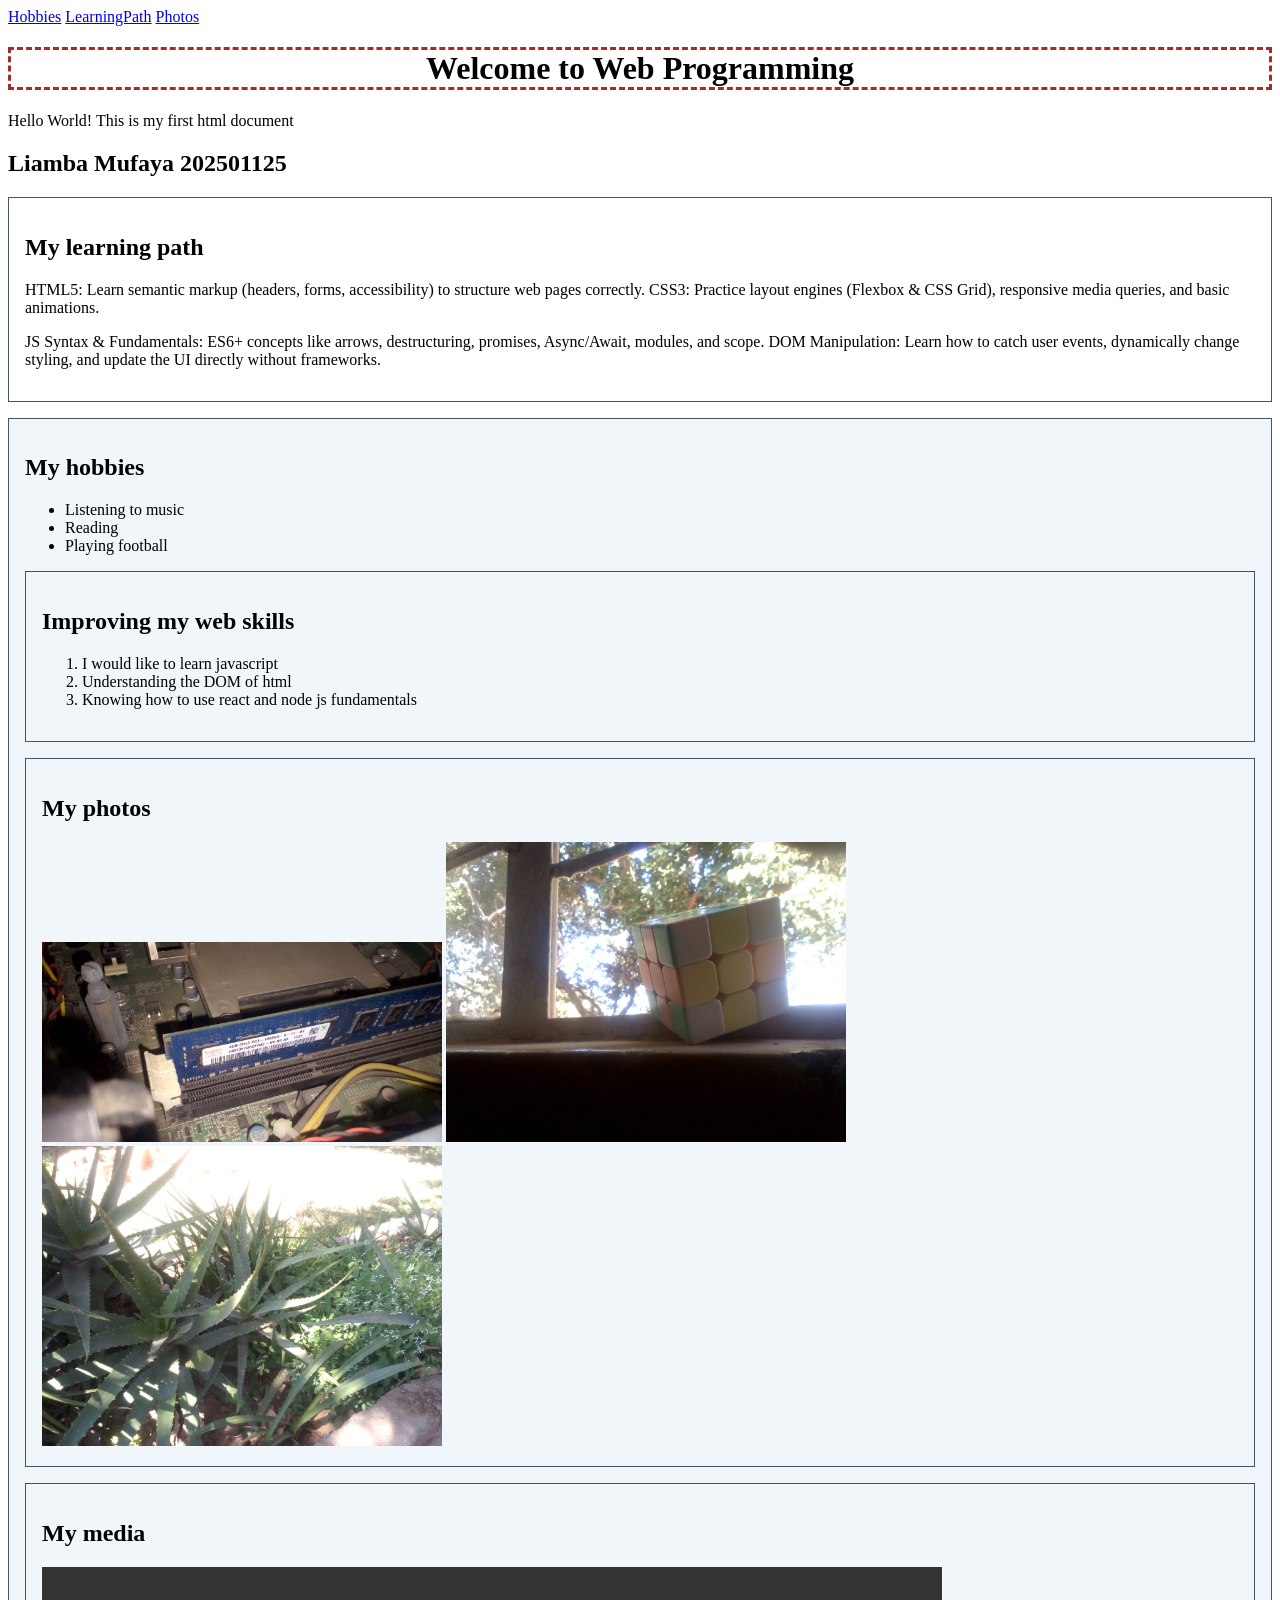
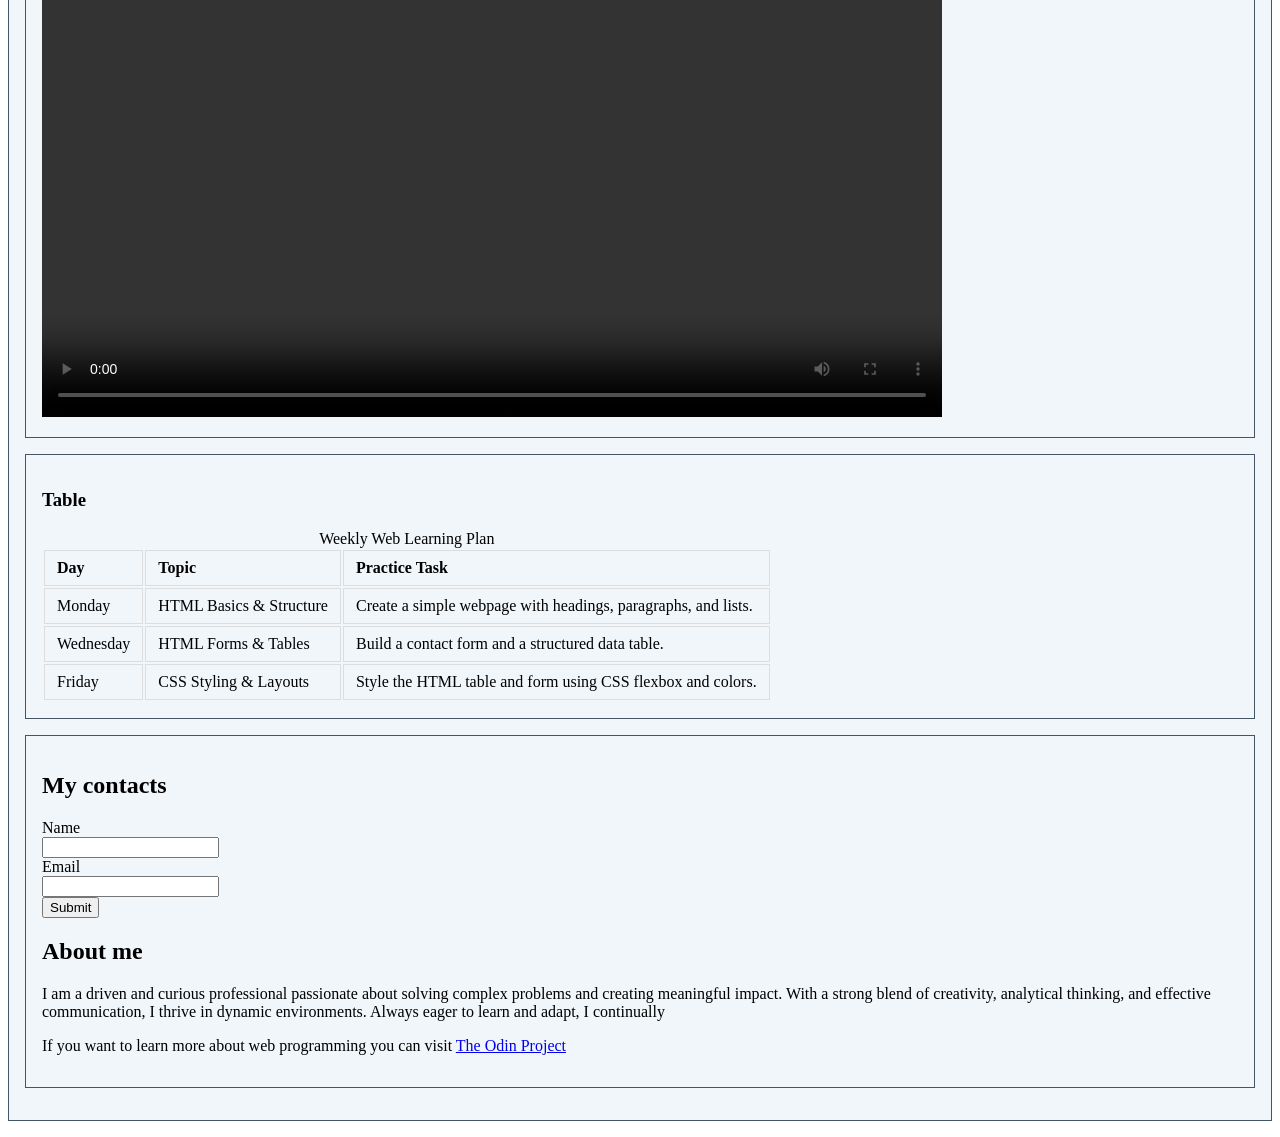
==== index.html @ e6831c62 "Remove personal information" ====
<!DOCTYPE html>
<html lang="en">
<head>
    <meta charset="UTF-8">
    <meta name="viewport" content="width=device-width, initial-scale=1.0">
    <link rel="stylesheet" href="style.css">
    <title>My web</title>
</head>
<body>
    <header></header>
    <nav>
        <a href="#hobbies">Hobbies</a>
        <a href="#learningpath">LearningPath</a>
        <a href="#photos">Photos</a>
    </nav>
    <main>
    
    <h1 id="maintitle" >Welcome to Web Programming</h1>
    <p>Hello World! This is my first html document</p>
    <h2>Liamba Mufaya 202501125</h2>
   
    <section id="learningpath" class="content-section">
        <h2>My learning path</h2>
        <p>
            HTML5: Learn semantic markup (headers, forms, accessibility) to structure web pages correctly.
            CSS3: Practice layout engines (Flexbox & CSS Grid), responsive media queries, and basic animations.
        </p>
        <p>
            JS Syntax & Fundamentals: ES6+ concepts like arrows, destructuring, promises, Async/Await, modules, and scope.
            DOM Manipulation: Learn how to catch user events, dynamically change styling, and update the UI directly without frameworks.    
        </p>
    </section>
    <section  id = "hobbies" class="content-section">
        <h2>My hobbies</h2>
        <ul>
            <li>Listening to music</li>
            <li>Reading</li>
            <li>Playing football</li>
    </ul>     
    <section class="content-section">
        <h2>Improving my web skills</h2>
        <ol>
            <li>I would like to learn javascript</li>
            <li>Understanding the DOM of html</li>
            <li>Knowing how to use react and node js fundamentals</li>
        </ol>
    </section>
    <section id="photos" class="content-section">
        <h2>My photos</h2>
        <img src="images/ramstick.jpg" width="400px" alt="ramstick">
        <img src="images/cube.jpg" width="400px" alt="cube">
        <img src="images/aloe.jpg" width="400px" alt="aloe">
    </section>
    <section id="media" class="content-section">
         <h2>My media</h2>
        <video maxwidth = "100%" controls height = "450px">
            <source src="videos/video1.mp4" type="video/mp4">
        </video>
       
    </section>

    <section class="content-section">
<h1>Table</h1>
<table>
        <caption>Weekly Web Learning Plan</caption>
        <thead>
            <tr>
                <th>Day</th>
                <th>Topic</th>
                <th>Practice Task</th>
            </tr>
        </thead>
        <tbody>
            <tr>
                <td>Monday</td>
                <td>HTML Basics & Structure</td>
                <td>Create a simple webpage with headings, paragraphs, and lists.</td>
            </tr>
            <tr>
                <td>Wednesday</td>
                <td>HTML Forms & Tables</td>
                <td>Build a contact form and a structured data table.</td>
            </tr>
            <tr>
                <td>Friday</td>
                <td>CSS Styling & Layouts</td>
                <td>Style the HTML table and form using CSS flexbox and colors.</td>
            </tr>
        </tbody>
    </table>
    </section>

    <section id="contacts" class="content-section">
        <h2>My contacts</h2>
        <form action="">
            <label for="name">Name</label><br>
            <input id = "name" type = "text" name = "name" required><br>
            <label for="email">Email</label> <br>
            <input type="email" name="email" id="email" required><br>
            <button type="submit">Submit</button>
        </form>
 
    <section>
        <h2>About me</h2>
        <p>
        I am a driven and curious professional passionate about solving complex
        problems and creating meaningful impact. With a strong blend of creativity,
         analytical thinking, and effective communication,
         I thrive in dynamic environments. Always eager to learn and adapt, I continually
        </p>
    </section>
    <p>If you want to learn more about web programming you can visit <a href="https://www.theodinproject.com/">The Odin Project</a></p>
    </main>
    <footer></footer>
</body>
</html>
---- style.css ----
#maintitle{
    text-align: center;
    border-style:dashed;
    border-color: brown;
}
.content-section {
     padding: 1rem; margin: 1rem 0; border: 1px solid #456; 
}
#hobbies {
     background-color: #f1f6fa; }
img {
     max-width: 100%; height: auto; }
th, td {
            border: 1px solid #dddddd;
            text-align: left;
            padding: 8px 12px;
}
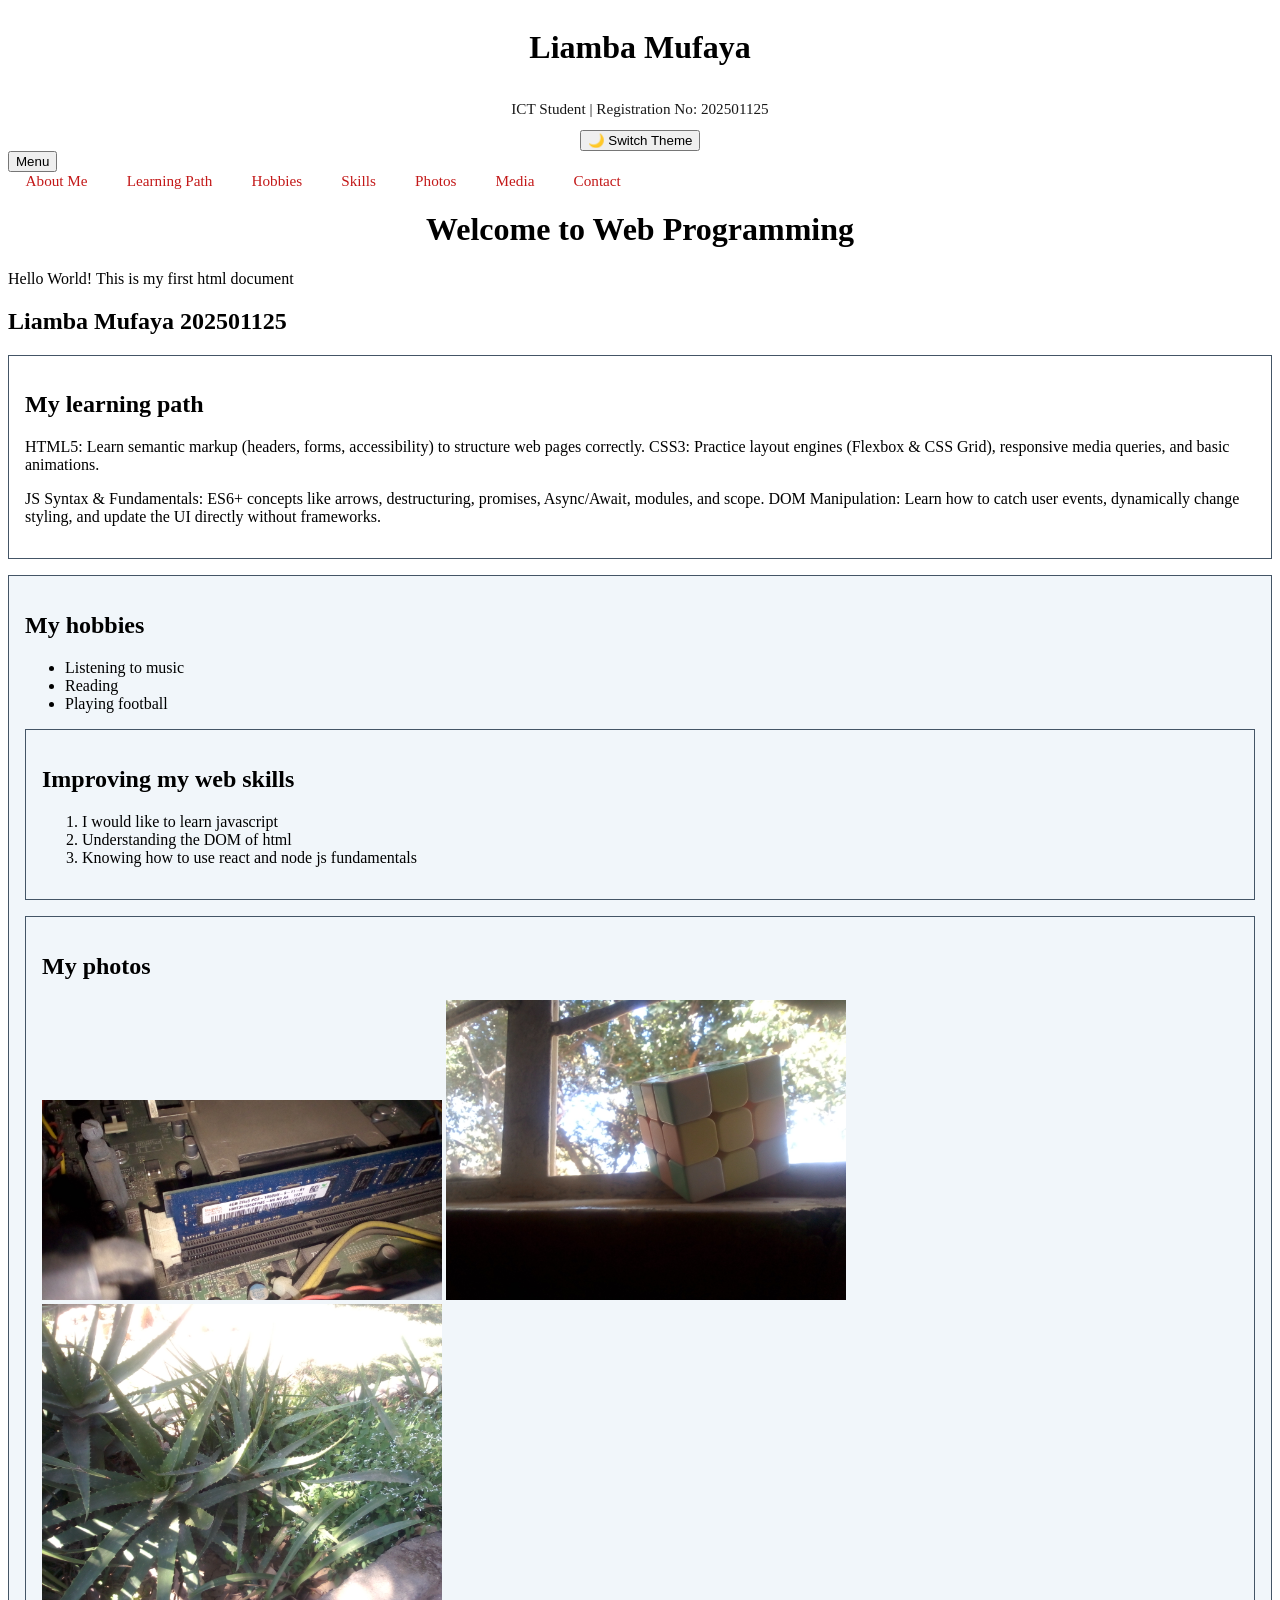
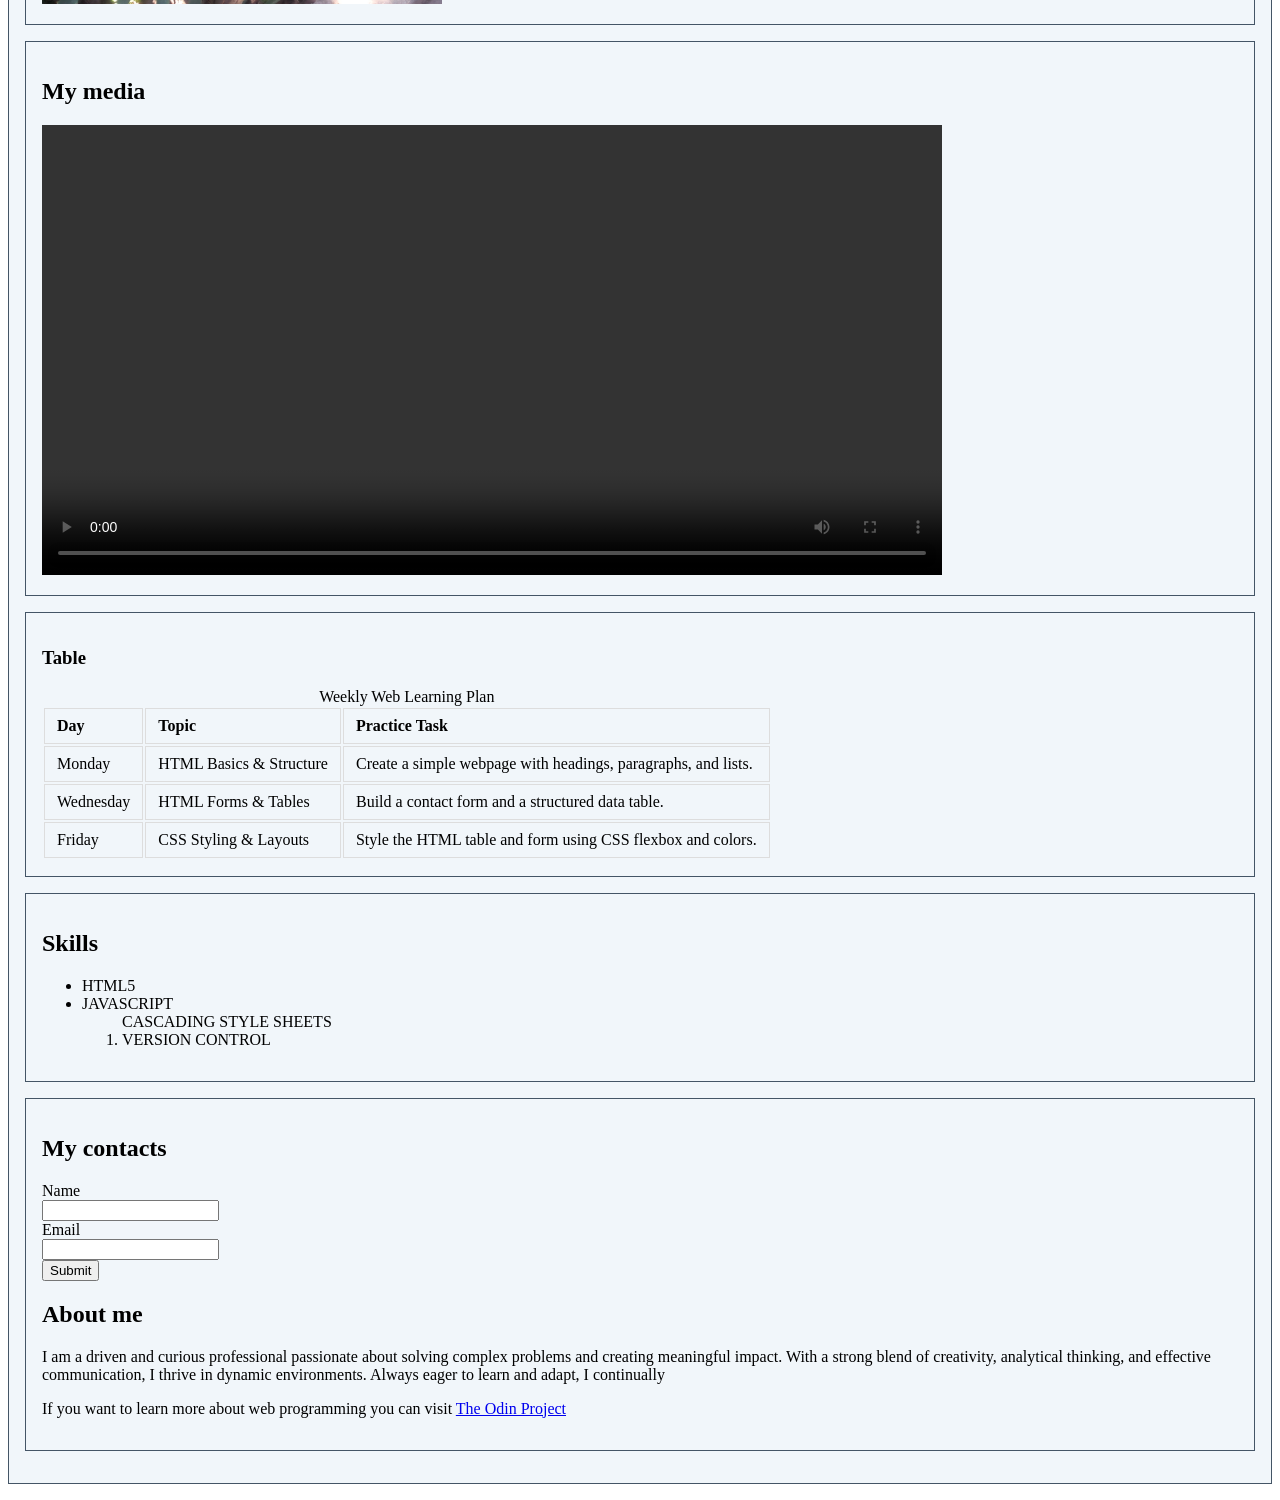
==== commit e01c9233: "Make improvements on the navigation" ====
--- a/index.html
+++ b/index.html
@@ -3,16 +3,33 @@
 <head>
     <meta charset="UTF-8">
     <meta name="viewport" content="width=device-width, initial-scale=1.0">
-    <link rel="stylesheet" href="style.css">
+    <link rel="stylesheet" href="css/style.css">
+    <script src="js/script.js" defer ></script>
     <title>My web</title>
 </head>
 <body>
-    <header></header>
-    <nav>
+    <header>
+        <div class="header-container">
+            <h1 id="maintitle">Liamba Mufaya</h1>
+            <p class="subtitle">ICT Student | Registration No: 202501125</p>
+            <button id="theme-toggle-btn" class="btn">🌙 Switch Theme</button>
+        </div>
+    </header>
+    
+   <nav>
+    <button id="mobile-menu-toggle" class="menu-toggle" aria-label="Toggle navigation">
+         Menu
+    </button>
+    <div class="nav-links" id="nav-links">
+        <a href="#about">About Me</a>
+        <a href="#learningpath">Learning Path</a>
         <a href="#hobbies">Hobbies</a>
-        <a href="#learningpath">LearningPath</a>
+        <a href="#skills">Skills</a>
         <a href="#photos">Photos</a>
-    </nav>
+        <a href="#media">Media</a>
+        <a href="#contacts">Contact</a>
+    </div>
+</nav>
     <main>
     
     <h1 id="maintitle" >Welcome to Web Programming</h1>
@@ -89,6 +106,16 @@
         </tbody>
     </table>
     </section>
+    <section class="content-section">
+        <h2>Skills</h2>
+        <ul>
+            <li>HTML5</li>
+            <li>JAVASCRIPT</li>
+            <ol>CASCADING STYLE SHEETS</li>
+            <li>VERSION CONTROL</li>
+        </ul>
+
+    </section>
 
     <section id="contacts" class="content-section">
         <h2>My contacts</h2>
--- a/css/style.css
+++ b/css/style.css
@@ -0,0 +1,48 @@
+#maintitle{
+    text-align: center;
+}
+.content-section {
+     padding: 1rem; margin: 1rem 0; border: 1px solid #456; 
+}
+#hobbies {
+     background-color: #f1f6fa; }
+img {
+     max-width: 100%; height: auto; }
+th, td {
+            border: 1px solid #dddddd;
+            text-align: left;
+            padding: 8px 12px;
+}
+.header-container {
+    max-width: 1000px;
+    margin: 0 auto;
+    display: flex;
+    flex-direction: column;
+    align-items: center;
+    gap: 0.75rem;
+}
+
+.subtitle {
+    margin: 0;
+    font-size: 0.95rem;
+    opacity: 0.9;
+}
+nav a {
+    color: #c31818;
+    text-decoration: none;
+    padding: 0.6rem 0.9rem;
+    margin: 0.2rem;
+    border-radius: 4px;
+    font-size: 0.95rem;
+    transition: background-color 0.2s;
+    text-align: center;
+}
+
+nav a:hover, nav a:focus {
+    background-color: var(--accent-color);
+    outline: none;
+}
+nav a:hover, nav a:focus {
+    background-color: var(--accent-color);
+    outline: none;
+}
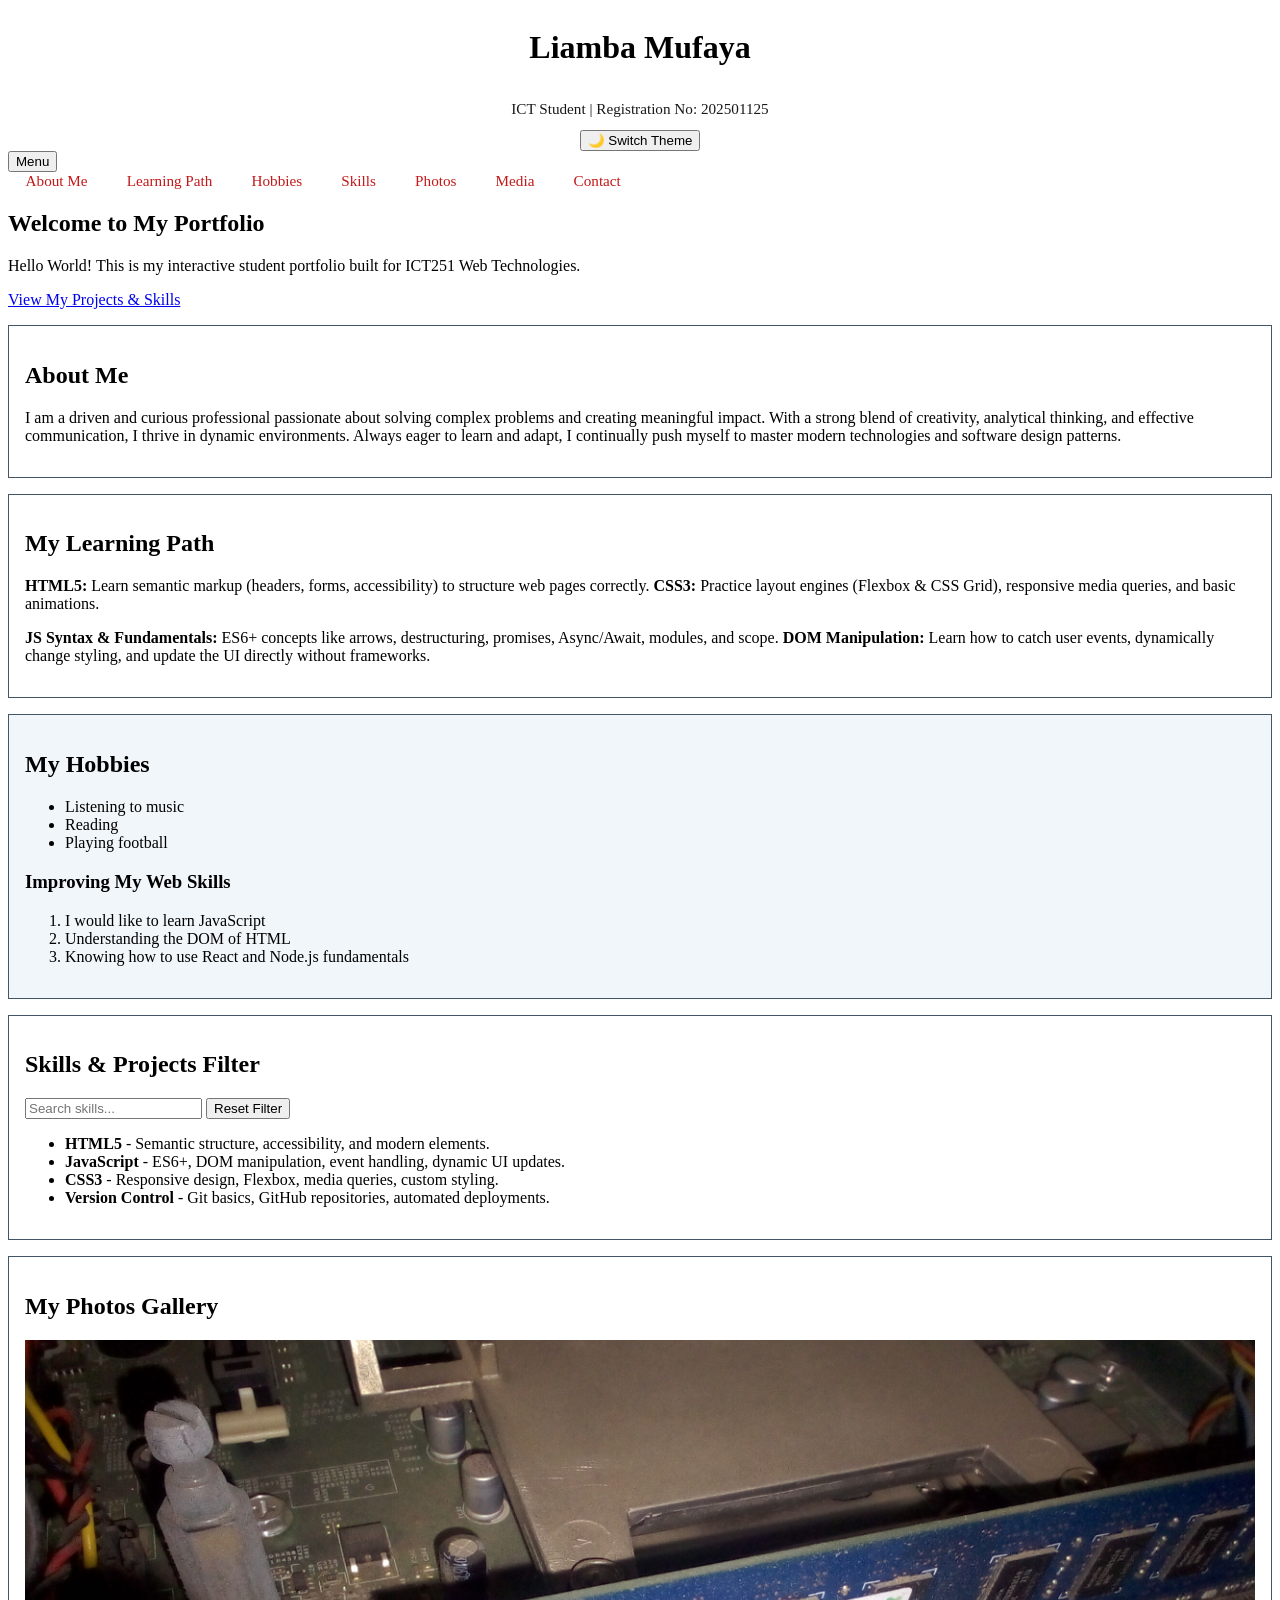
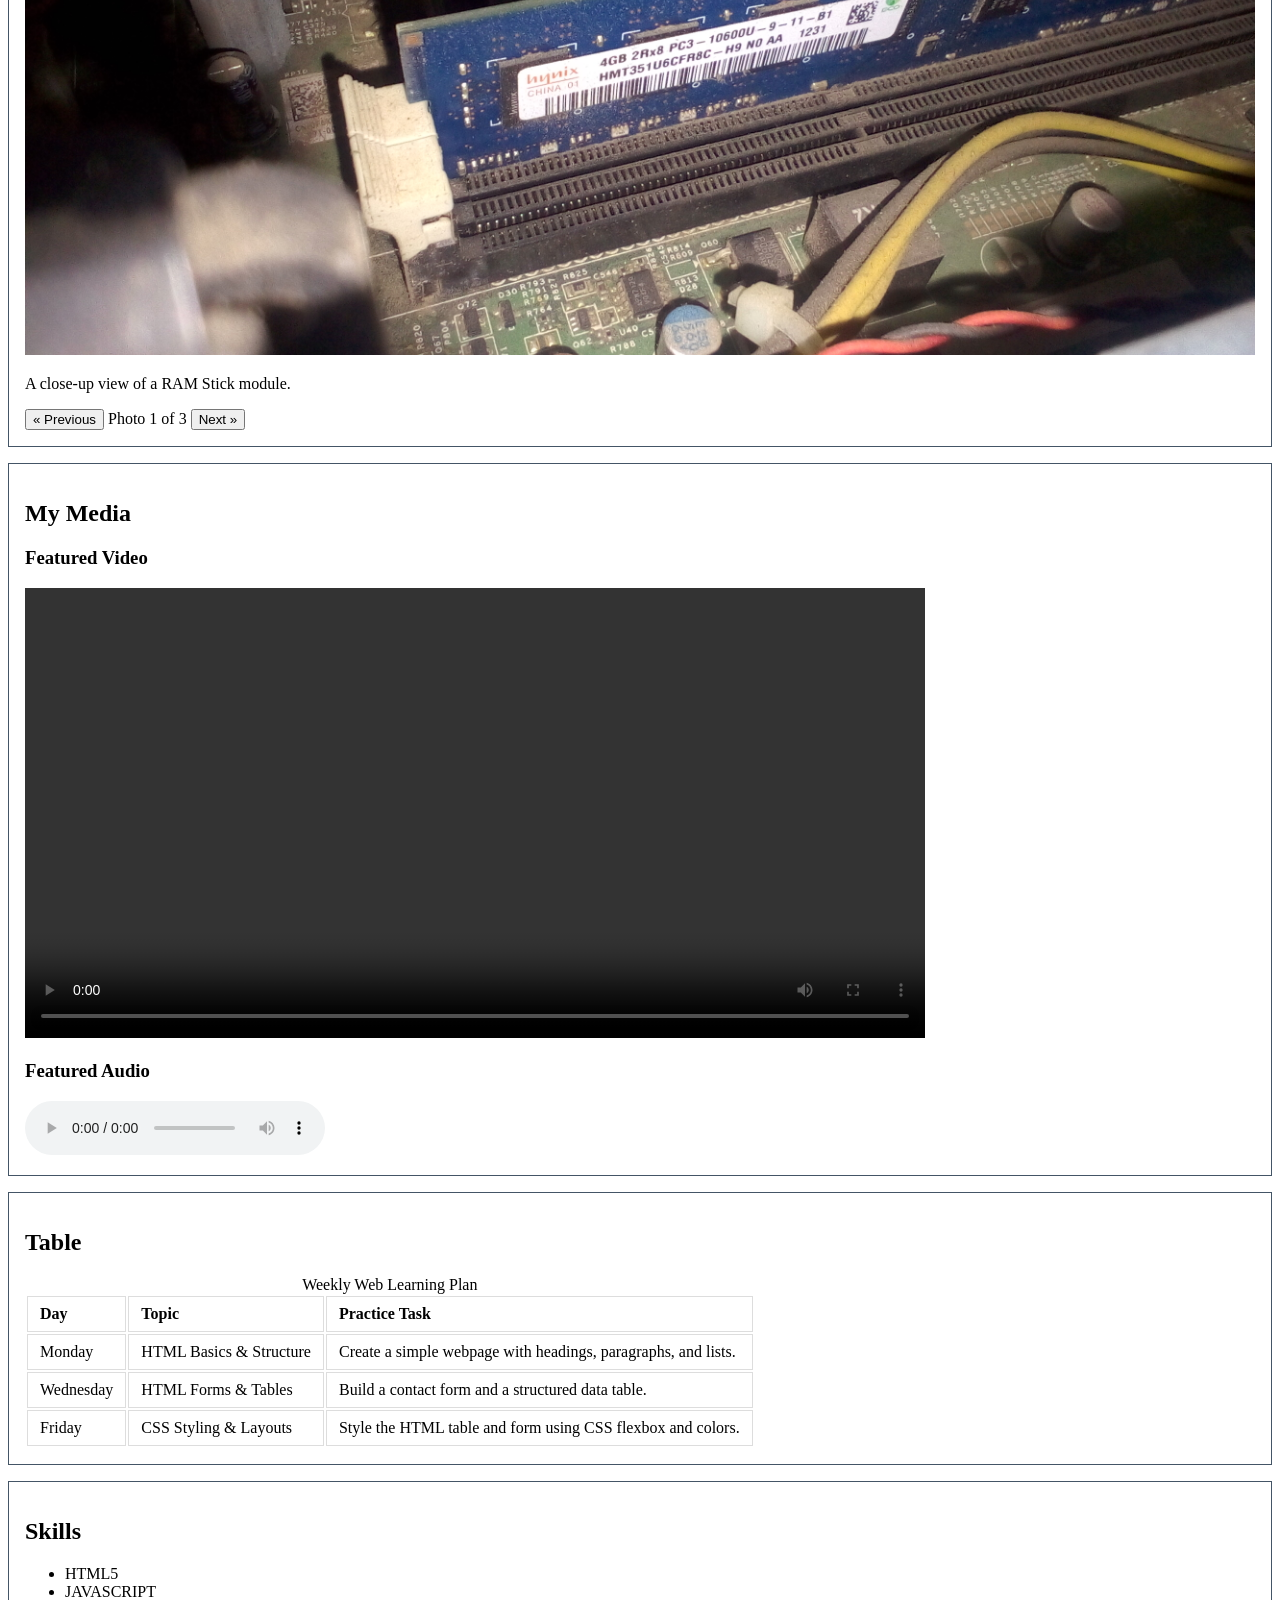
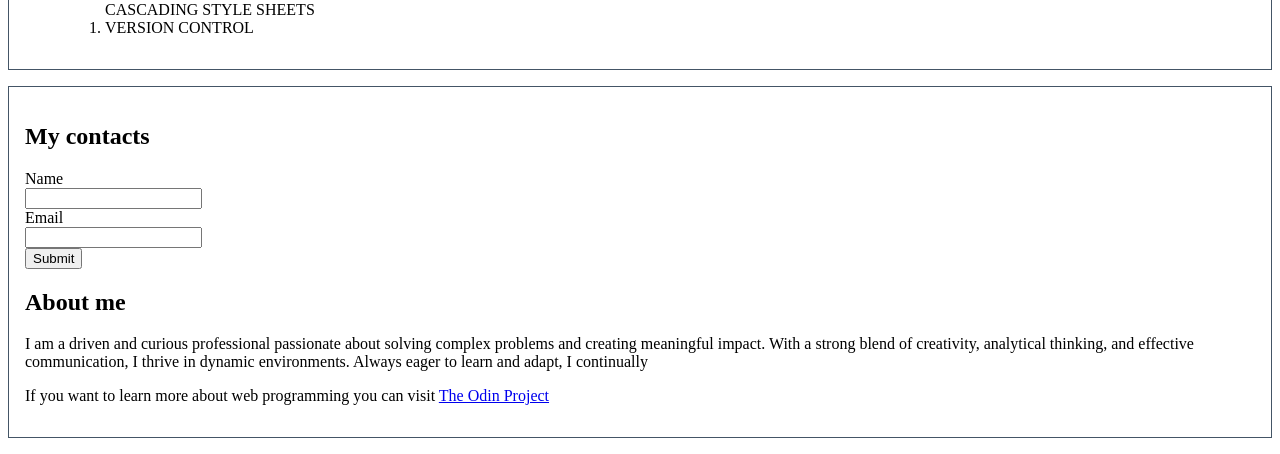
==== commit 4447b8e0: "Implement gallery viewer controls" ====
--- a/index.html
+++ b/index.html
@@ -31,51 +31,104 @@
     </div>
 </nav>
     <main>
-    
-    <h1 id="maintitle" >Welcome to Web Programming</h1>
-    <p>Hello World! This is my first html document</p>
-    <h2>Liamba Mufaya 202501125</h2>
+
+
+  <!-- Intro Hero Section -->
+        <section id="hero" class="hero-section">
+            <h2>Welcome to My Portfolio</h2>
+            <p>Hello World! This is my interactive student portfolio built for ICT251 Web Technologies.</p>
+            <a href="#skills" class="btn btn-primary">View My Projects & Skills</a>
+        </section>
    
-    <section id="learningpath" class="content-section">
-        <h2>My learning path</h2>
-        <p>
-            HTML5: Learn semantic markup (headers, forms, accessibility) to structure web pages correctly.
-            CSS3: Practice layout engines (Flexbox & CSS Grid), responsive media queries, and basic animations.
-        </p>
-        <p>
-            JS Syntax & Fundamentals: ES6+ concepts like arrows, destructuring, promises, Async/Await, modules, and scope.
-            DOM Manipulation: Learn how to catch user events, dynamically change styling, and update the UI directly without frameworks.    
-        </p>
-    </section>
-    <section  id = "hobbies" class="content-section">
-        <h2>My hobbies</h2>
-        <ul>
-            <li>Listening to music</li>
-            <li>Reading</li>
-            <li>Playing football</li>
-    </ul>     
-    <section class="content-section">
-        <h2>Improving my web skills</h2>
-        <ol>
-            <li>I would like to learn javascript</li>
-            <li>Understanding the DOM of html</li>
-            <li>Knowing how to use react and node js fundamentals</li>
-        </ol>
-    </section>
-    <section id="photos" class="content-section">
-        <h2>My photos</h2>
-        <img src="images/ramstick.jpg" width="400px" alt="ramstick">
-        <img src="images/cube.jpg" width="400px" alt="cube">
-        <img src="images/aloe.jpg" width="400px" alt="aloe">
-    </section>
-    <section id="media" class="content-section">
-         <h2>My media</h2>
-        <video maxwidth = "100%" controls height = "450px">
-            <source src="videos/video1.mp4" type="video/mp4">
-        </video>
-       
-    </section>
 
+        <!-- About Me Section -->
+        <section id="about" class="content-section">
+            <h2>About Me</h2>
+            <p>
+                I am a driven and curious professional passionate about solving complex problems and creating meaningful impact. With a strong blend of creativity, analytical thinking, and effective communication, I thrive in dynamic environments. Always eager to learn and adapt, I continually push myself to master modern technologies and software design patterns.
+            </p>
+        </section>
+
+
+    <!-- Learning Path Section -->
+        <section id="learningpath" class="content-section">
+            <h2>My Learning Path</h2>
+            <p>
+                <strong>HTML5:</strong> Learn semantic markup (headers, forms, accessibility) to structure web pages correctly.
+                <strong>CSS3:</strong> Practice layout engines (Flexbox & CSS Grid), responsive media queries, and basic animations.
+            </p>
+            <p>
+                <strong>JS Syntax & Fundamentals:</strong> ES6+ concepts like arrows, destructuring, promises, Async/Await, modules, and scope.
+                <strong>DOM Manipulation:</strong> Learn how to catch user events, dynamically change styling, and update the UI directly without frameworks.
+            </p>
+        </section>
+   <!-- Hobbies Section -->
+        <section id="hobbies" class="content-section">
+            <h2>My Hobbies</h2>
+            <ul>
+                <li>Listening to music</li>
+                <li>Reading</li>
+                <li>Playing football</li>
+            </ul>
+
+            <h3>Improving My Web Skills</h3>
+            <ol>
+                <li>I would like to learn JavaScript</li>
+                <li>Understanding the DOM of HTML</li>
+                <li>Knowing how to use React and Node.js fundamentals</li>
+            </ol>
+        </section>
+
+
+
+
+
+          <!-- Skills / Projects Section (With Filter Feature) -->
+        <section id="skills" class="content-section">
+            <h2>Skills & Projects Filter</h2>
+            <div class="filter-controls">
+                <input type="text" id="skill-search" placeholder="Search skills...">
+                <button id="reset-filter-btn" class="btn">Reset Filter</button>
+            </div>
+            <p id="filter-message" class="info-msg"></p>
+            <ul id="skills-list" class="skills-grid">
+                <li class="skill-card" data-skill="html5"><strong>HTML5</strong> - Semantic structure, accessibility, and modern elements.</li>
+                <li class="skill-card" data-skill="javascript"><strong>JavaScript</strong> - ES6+, DOM manipulation, event handling, dynamic UI updates.</li>
+                <li class="skill-card" data-skill="css3"><strong>CSS3</strong> - Responsive design, Flexbox, media queries, custom styling.</li>
+                <li class="skill-card" data-skill="version control"><strong>Version Control</strong> - Git basics, GitHub repositories, automated deployments.</li>
+            </ul>
+        </section>
+   
+        <!-- Photos Section (With Interactive Gallery Viewer) -->
+        <section id="photos" class="content-section">
+            <h2>My Photos Gallery</h2>
+            <div class="gallery-container">
+                <div class="gallery-slide">
+                    <img id="gallery-img" src="images/ramstick.jpg" alt="RAM Stick">
+                    <p id="gallery-caption">A close-up view of a RAM Stick module.</p>
+                </div>
+                <div class="gallery-controls">
+                    <button id="prev-photo-btn" class="btn">&laquo; Previous</button>
+                    <span id="gallery-counter">Photo 1 of 3</span>
+                    <button id="next-photo-btn" class="btn">Next &raquo;</button>
+                </div>
+            </div>
+        </section>
+ <!-- Media Section -->
+        <section id="media" class="content-section">
+            <h2>My Media</h2>
+            <h3>Featured Video</h3>
+            <video class="responsive-media" controls height="450">
+                <source src="videos/video1.mp4" type="video/mp4">
+                Your browser does not support the video tag.
+            </video>
+
+            <h3>Featured Audio</h3>
+            <audio controls class="responsive-media">
+                <source src="videos/audio1.mp3" type="audio/mpeg">
+                Your browser does not support the audio element.
+            </audio>
+        </section>
     <section class="content-section">
 <h1>Table</h1>
 <table>
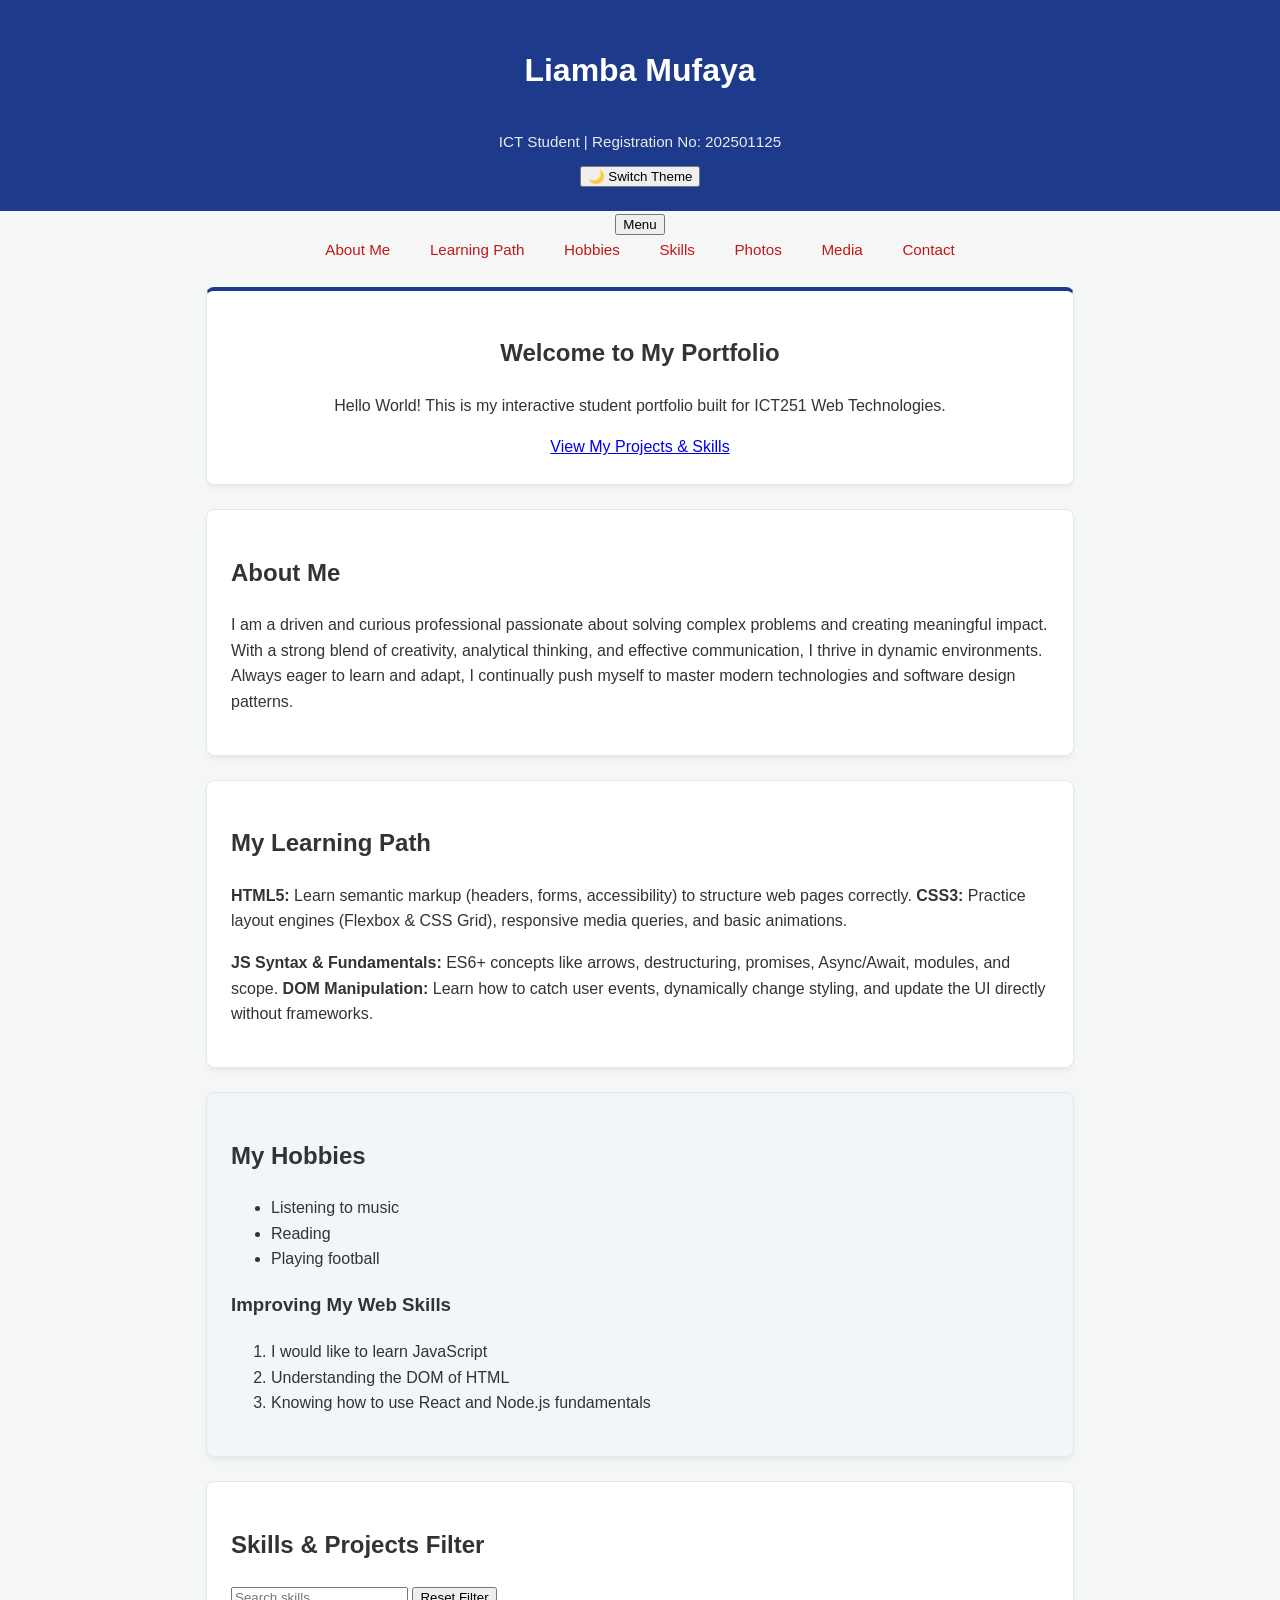
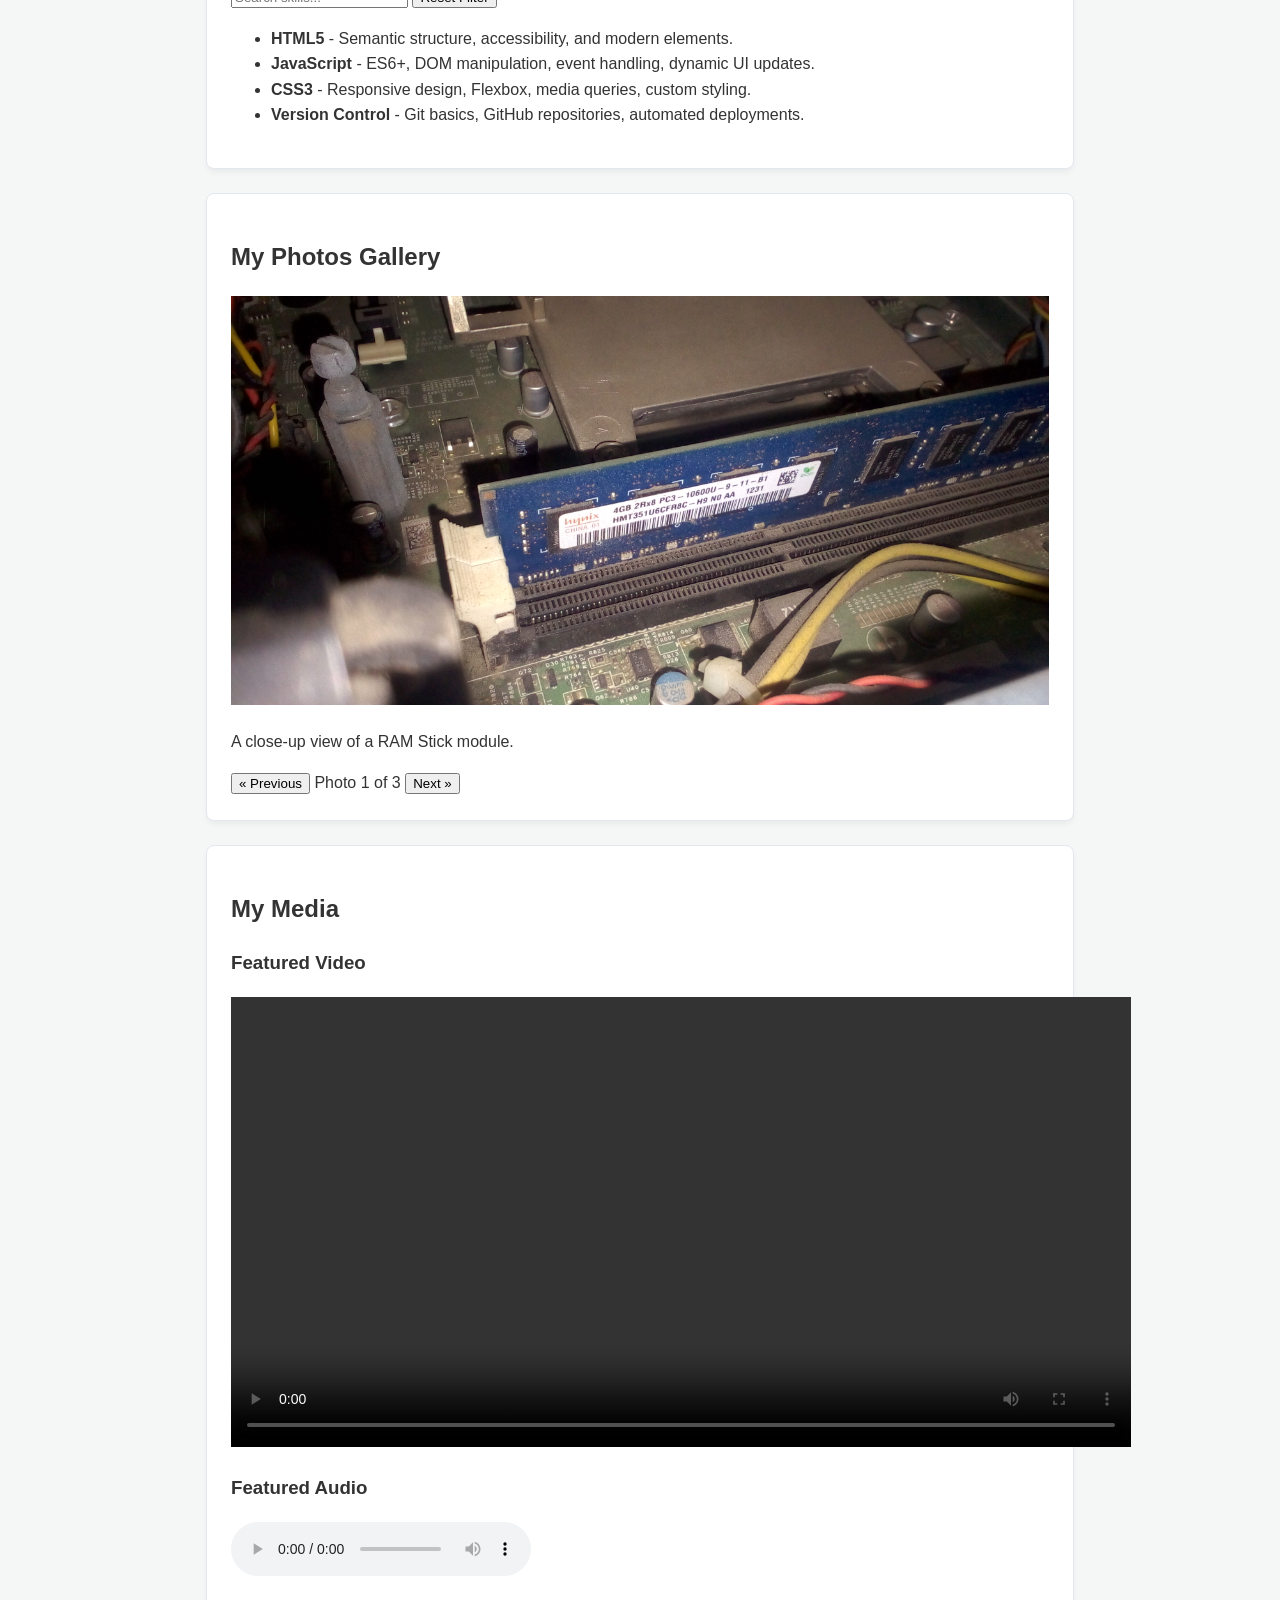
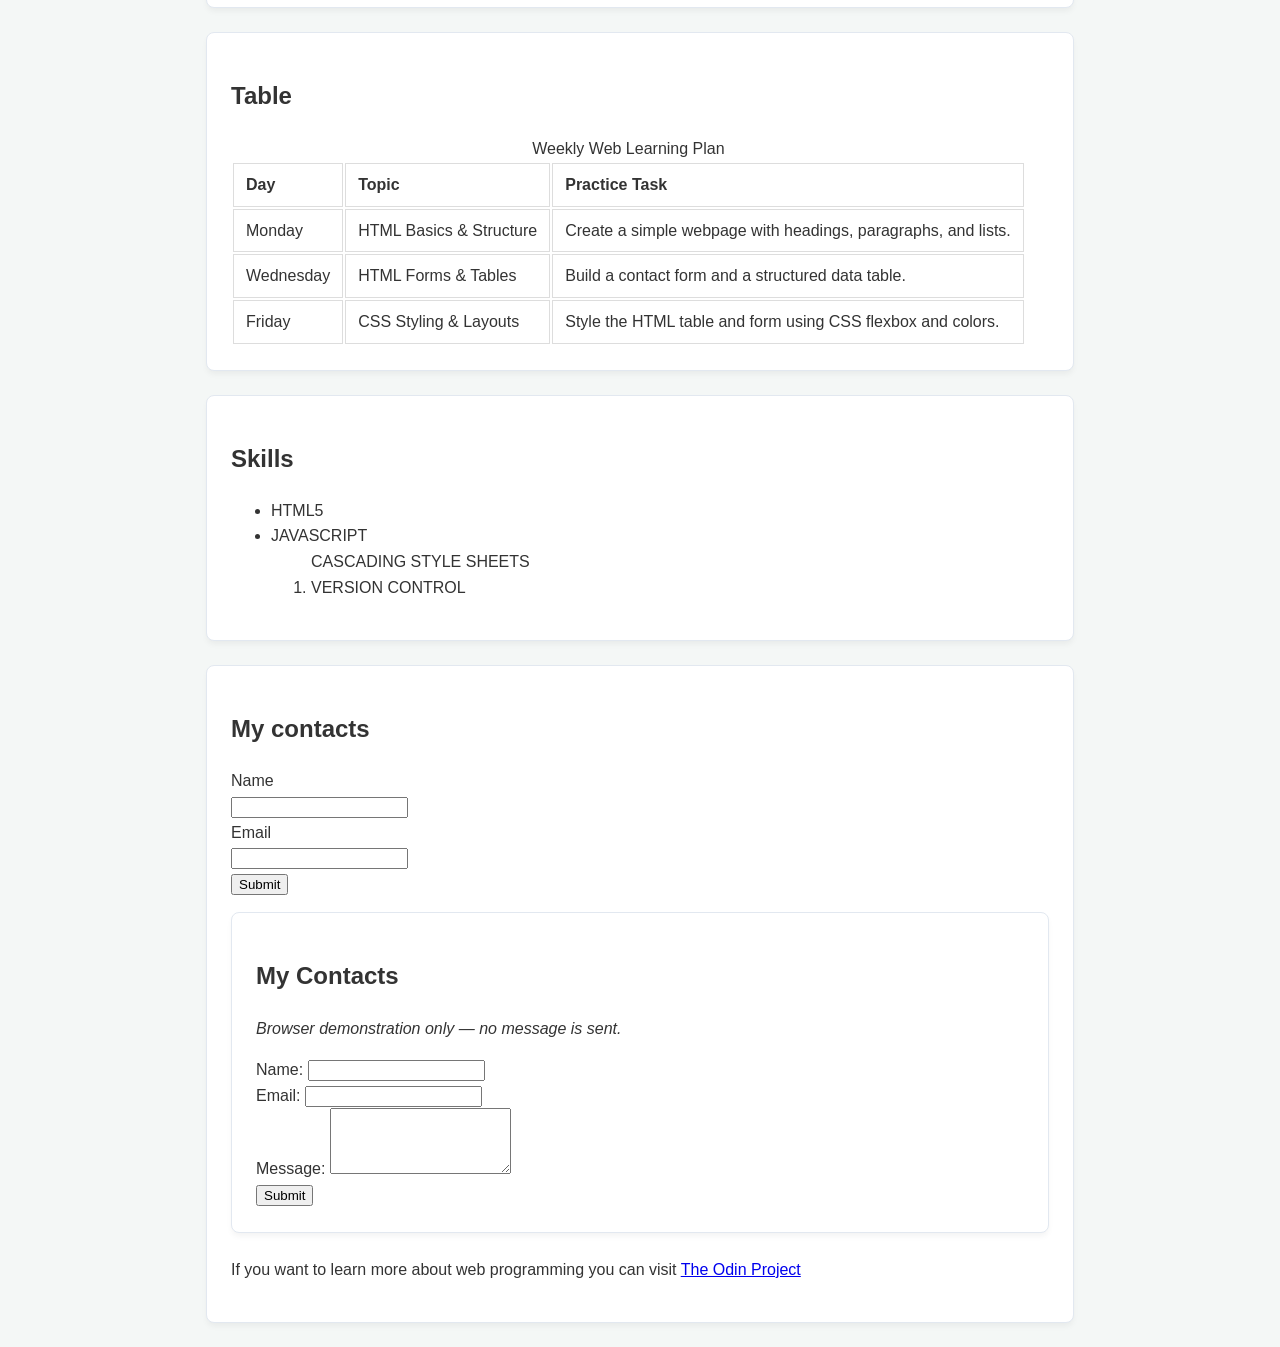
==== commit 624ba211: "Improve Apperance" ====
--- a/index.html
+++ b/index.html
@@ -179,16 +179,34 @@
             <input type="email" name="email" id="email" required><br>
             <button type="submit">Submit</button>
         </form>
- 
-    <section>
-        <h2>About me</h2>
-        <p>
-        I am a driven and curious professional passionate about solving complex
-        problems and creating meaningful impact. With a strong blend of creativity,
-         analytical thinking, and effective communication,
-         I thrive in dynamic environments. Always eager to learn and adapt, I continually
-        </p>
-    </section>
+   <!-- Contact Form Section -->
+        <section id="contacts" class="content-section">
+            <h2>My Contacts</h2>
+            <p><em>Browser demonstration only — no message is sent.</em></p>
+            <form id="contact-form" novalidate>
+                <div class="form-group">
+                    <label for="name">Name:</label>
+                    <input id="name" type="text" name="name" required>
+                    <small class="error-text" id="name-error"></small>
+                </div>
+
+                <div class="form-group">
+                    <label for="email">Email:</label>
+                    <input type="email" name="email" id="email" required>
+                    <small class="error-text" id="email-error"></small>
+                </div>
+
+                <div class="form-group">
+                    <label for="message">Message:</label>
+                    <textarea id="message" name="message" rows="4" required></textarea>
+                    <small class="error-text" id="message-error"></small>
+                </div>
+
+                <button type="submit" class="btn btn-primary">Submit</button>
+            </form>
+
+            <div id="form-preview" class="preview-box" style="display: none;"></div>
+        </section>
     <p>If you want to learn more about web programming you can visit <a href="https://www.theodinproject.com/">The Odin Project</a></p>
     </main>
     <footer></footer>
--- a/css/style.css
+++ b/css/style.css
@@ -37,7 +37,9 @@
     transition: background-color 0.2s;
     text-align: center;
 }
-
+nav {
+    text-align: center;
+}
 nav a:hover, nav a:focus {
     background-color: var(--accent-color);
     outline: none;
@@ -45,4 +47,73 @@
 nav a:hover, nav a:focus {
     background-color: var(--accent-color);
     outline: none;
+}
+
+/* Main Container & Sections */
+main {
+    max-width: 900px;
+    margin: 1.5rem auto;
+    padding: 0 1rem;
+}
+
+.content-section, .hero-section {
+    background-color: var(--card-bg);
+    border: 1px solid var(--border-color);
+    border-radius: 8px;
+    padding: 1.5rem;
+    margin-bottom: 1.5rem;
+    box-shadow: 0 4px 6px -1px rgba(0, 0, 0, 0.05);
+}
+
+.hero-section {
+    text-align: center;
+    border-top: 4px solid var(--primary-color);
+}
+ /* Base Palette & Typography */
+:root {
+    --bg-color: #f4f7f6;
+    --text-color: #333333;
+    --card-bg: #ffffff;
+    --primary-color: #1e3a8a;
+    --primary-hover: #1d4ed8;
+    --accent-color: #2563eb;
+    --border-color: #e2e8f0;
+    --error-color: #dc2626;
+    --success-bg: #dcfce7;
+    --success-border: #86efac;
+}
+
+[data-theme="dark"] {
+    --bg-color: #0f172a;
+    --text-color: #f8fafc;
+    --card-bg: #1e293b;
+    --primary-color: #3b82f6;
+    --primary-hover: #60a5fa;
+    --accent-color: #93c5fd;
+    --border-color: #334155;
+    --error-color: #f87171;
+    --success-bg: #064e3b;
+    --success-border: #059669;
+}
+
+/* Box sizing reset for predictable sizing across viewports */
+*, *::before, *::after {
+    box-sizing: border-box;
+}
+
+body {
+    margin: 0;
+    padding: 0;
+    font-family: 'Segoe UI', Tahoma, Geneva, Verdana, sans-serif;
+    background-color: var(--bg-color);
+    color: var(--text-color);
+    line-height: 1.6;
+    transition: background-color 0.3s, color 0.3s;
+}
+/* Header & Nav */
+header {
+    background-color: var(--primary-color);
+    color: #ffffff;
+    padding: 1.5rem 1rem;
+    text-align: center;
 }
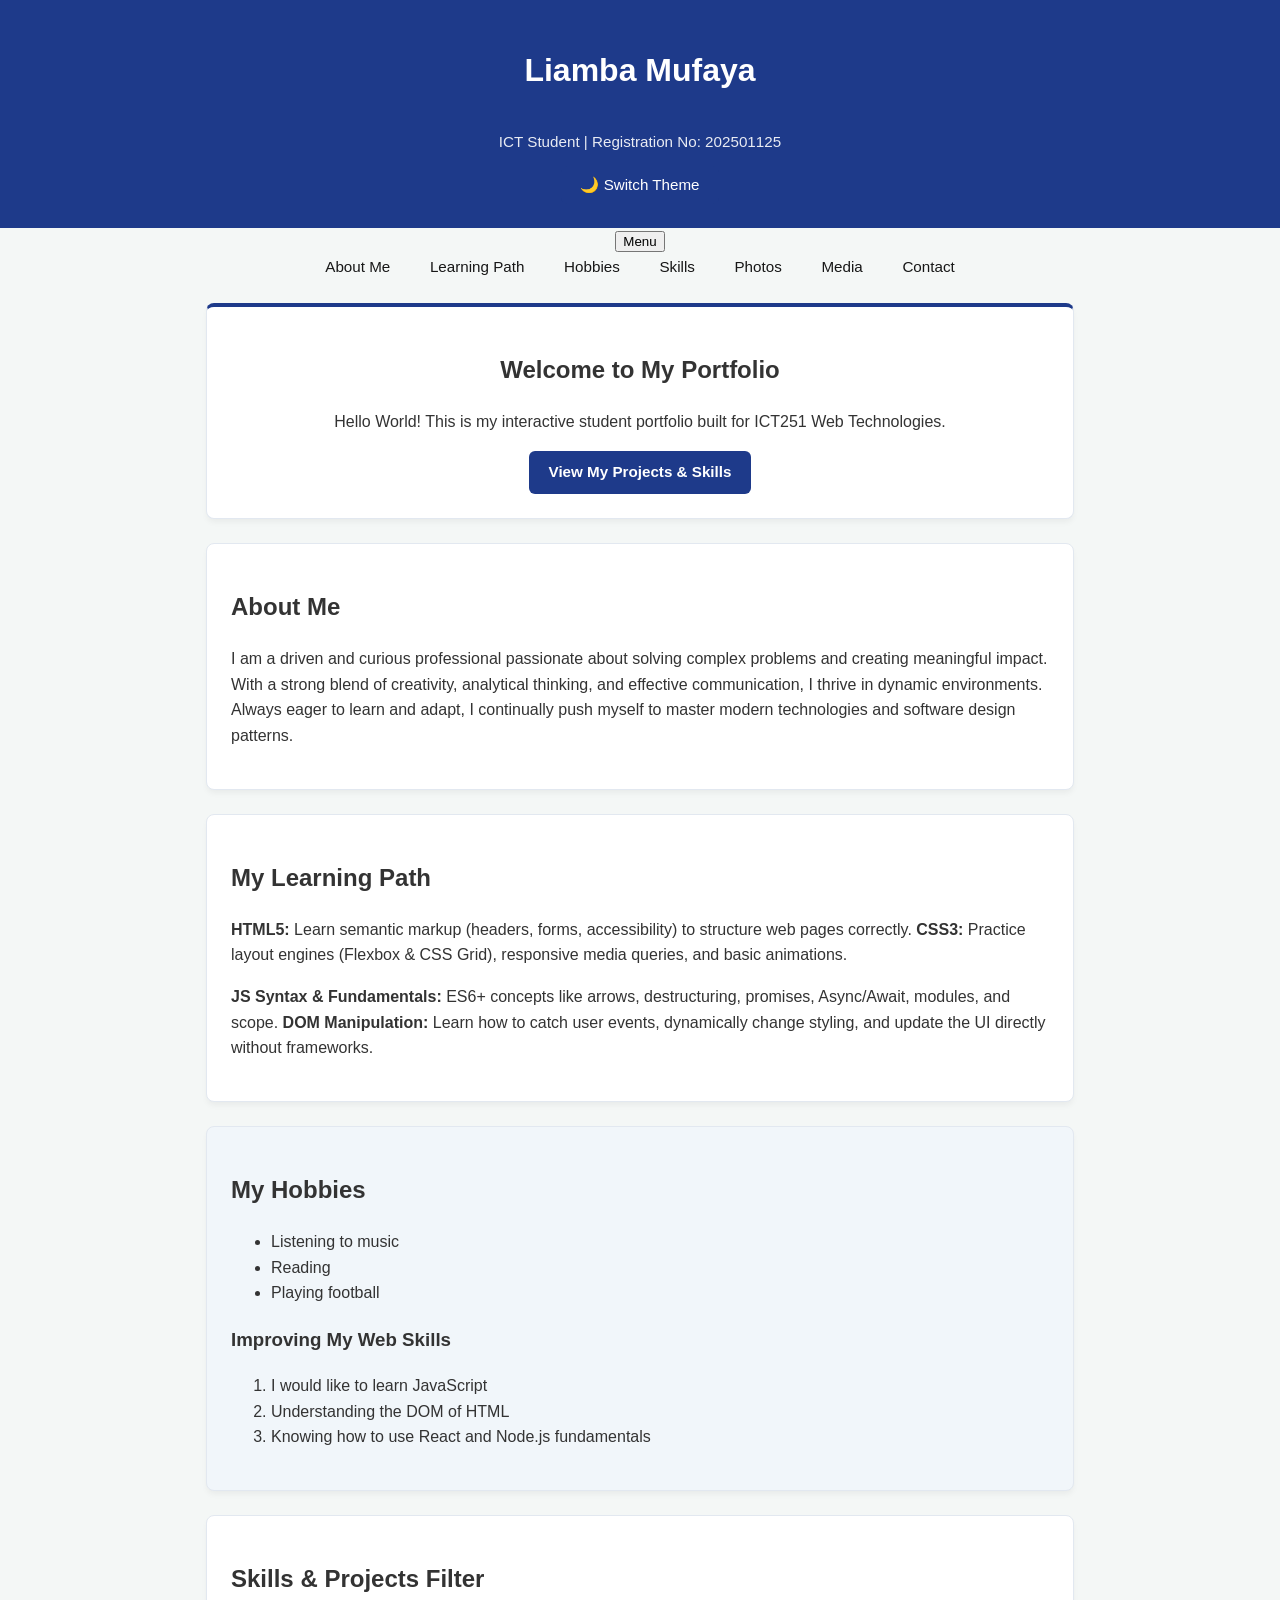
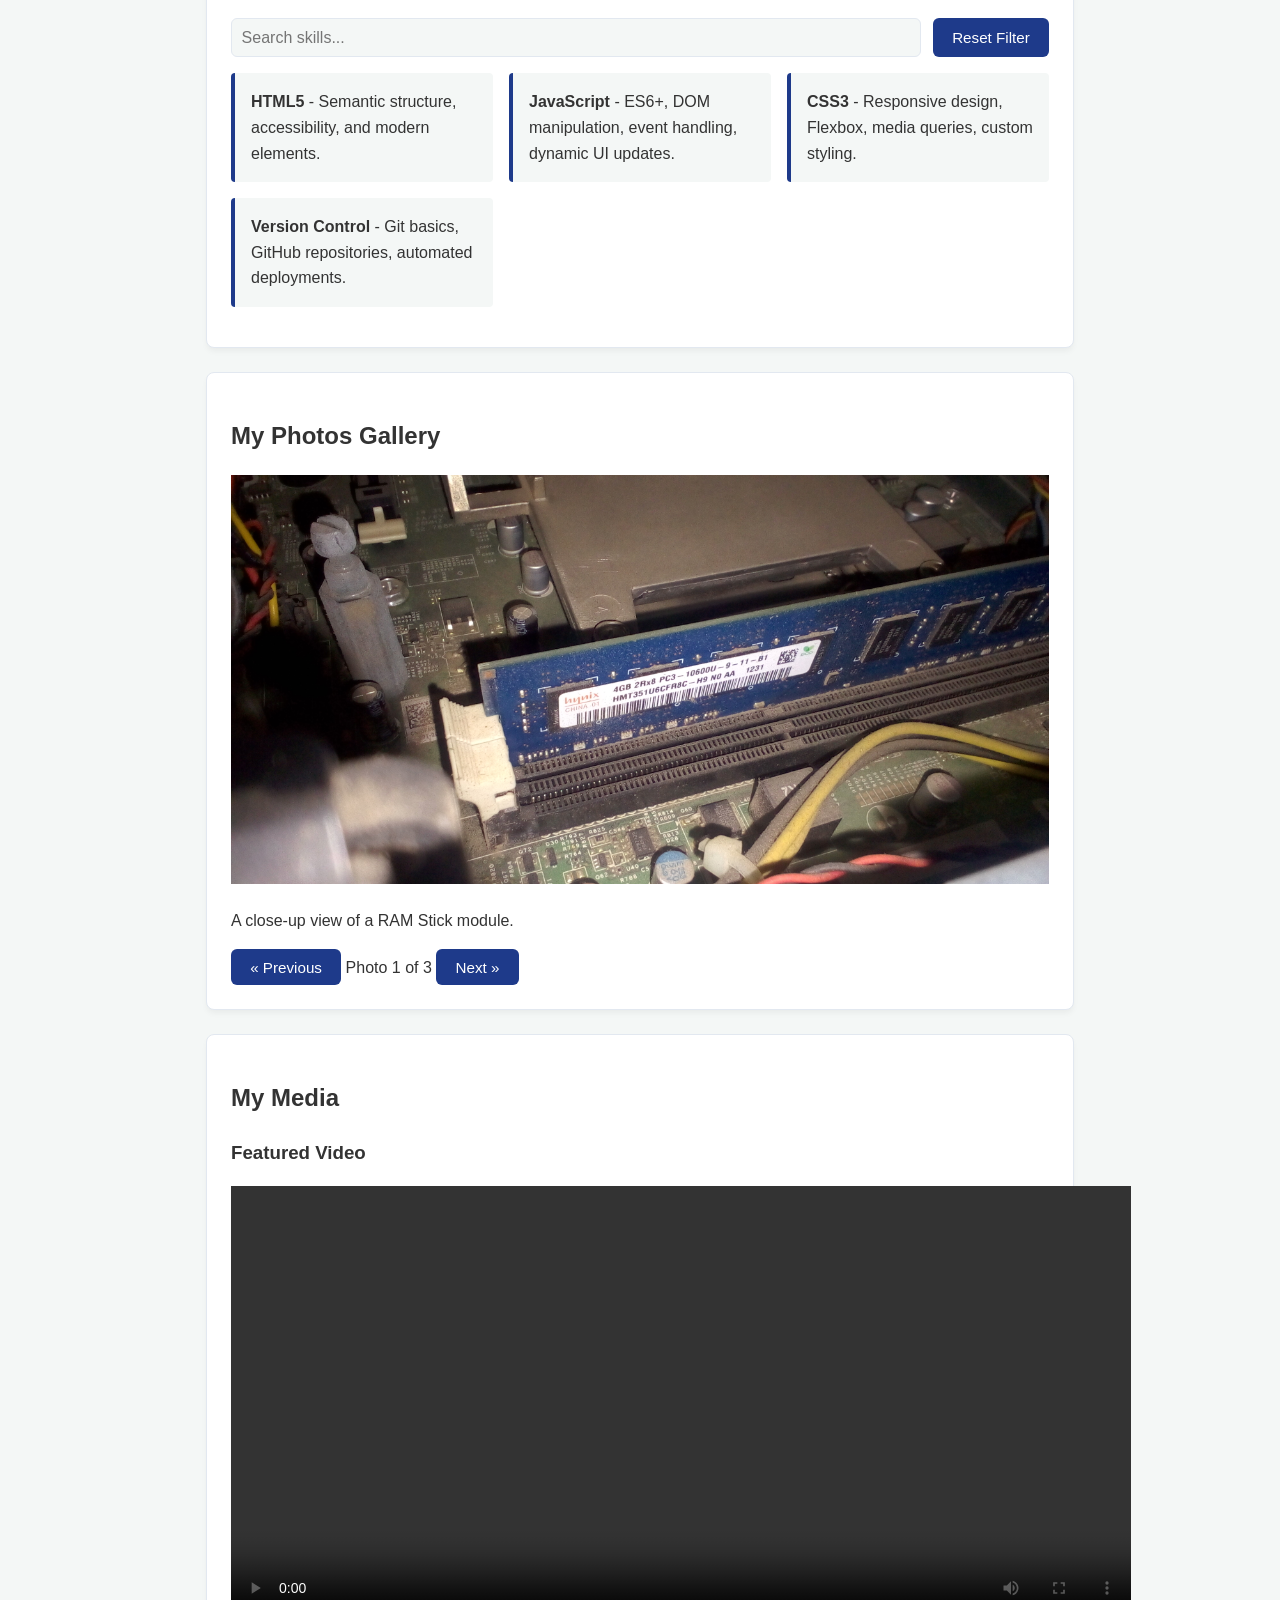
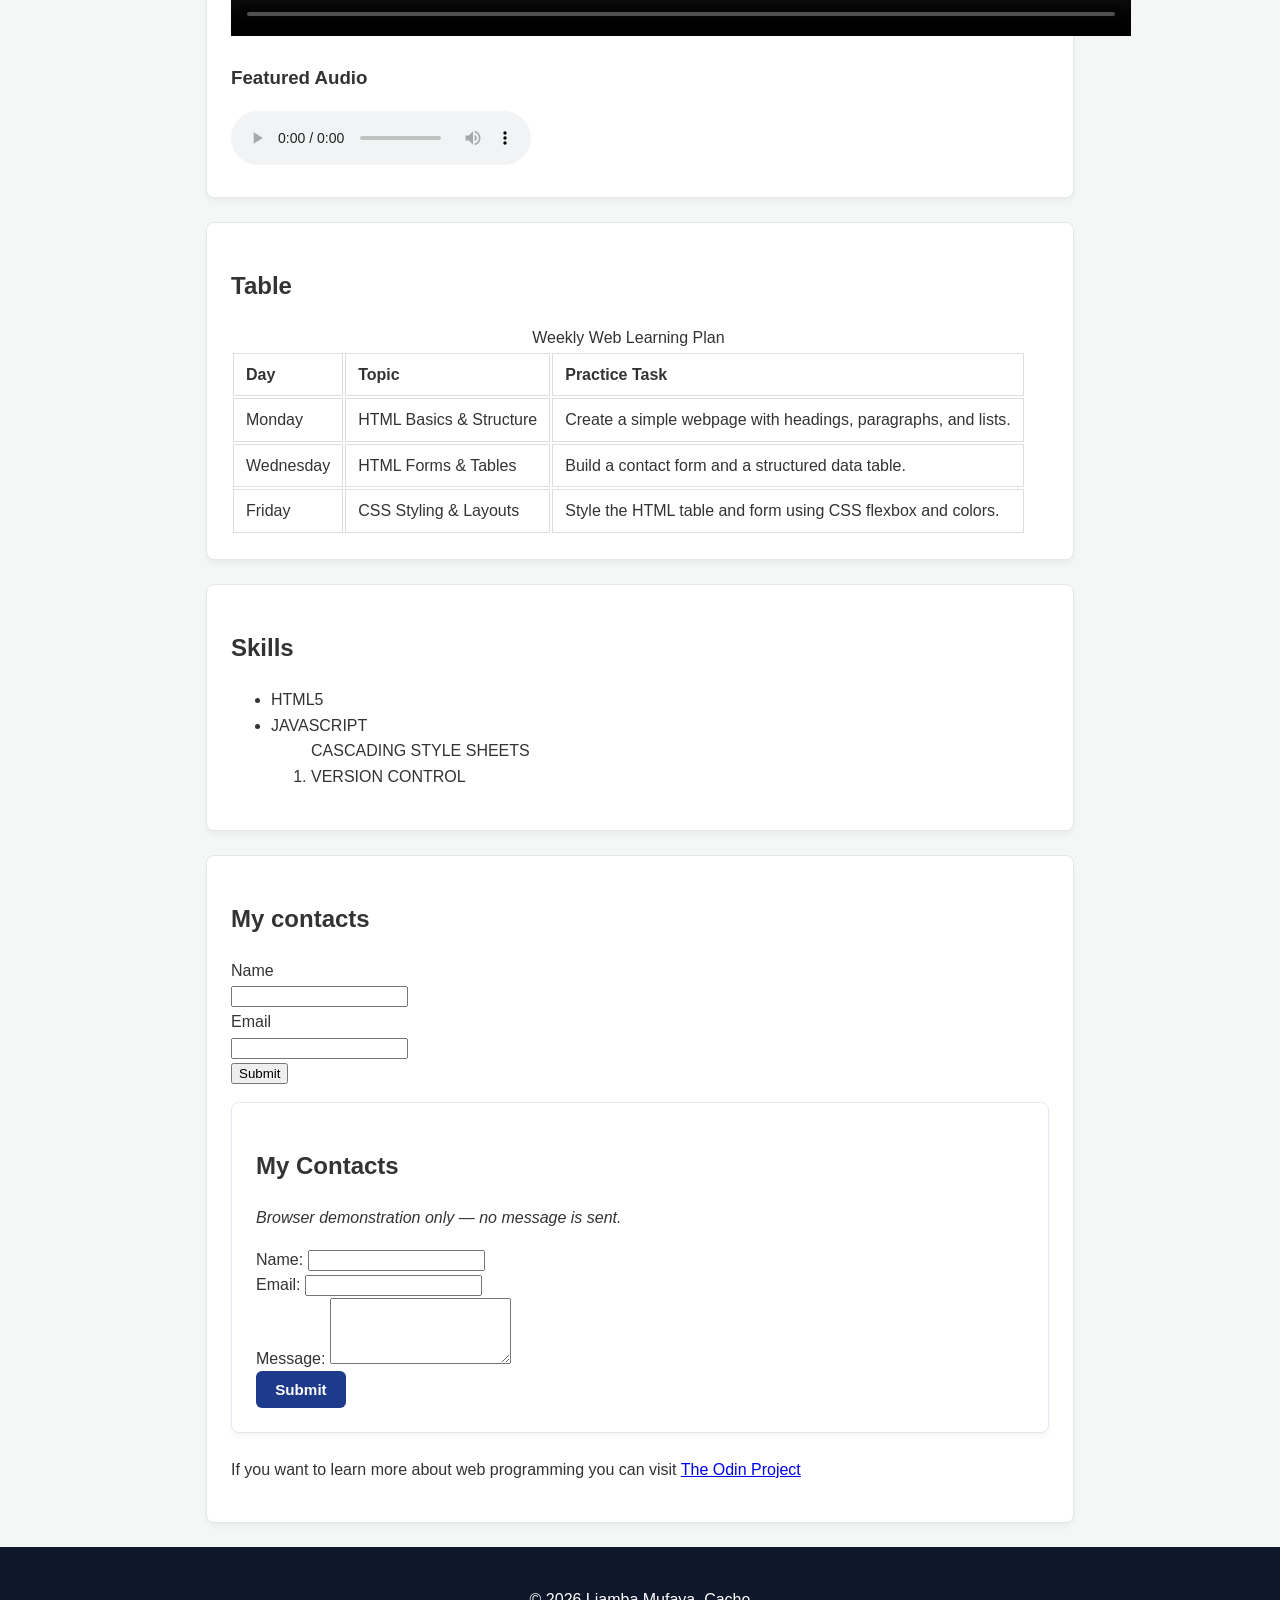
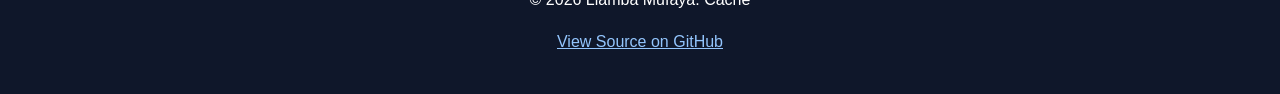
==== commit 87cbc0e0: "Add Readme file and make minor improvements" ====
--- a/index.html
+++ b/index.html
@@ -209,6 +209,10 @@
         </section>
     <p>If you want to learn more about web programming you can visit <a href="https://www.theodinproject.com/">The Odin Project</a></p>
     </main>
-    <footer></footer>
+    <footer>
+        <p>&copy; 2026 Liamba Mufaya. Cache</p>
+        <p><a href="https://github.com/liambamufaya/myweb.git" target="_blank" rel="noopener">View Source on GitHub</a></p>
+    </footer>
+
 </body>
 </html>
--- a/css/style.css
+++ b/css/style.css
@@ -1,75 +1,4 @@
-#maintitle{
-    text-align: center;
-}
-.content-section {
-     padding: 1rem; margin: 1rem 0; border: 1px solid #456; 
-}
-#hobbies {
-     background-color: #f1f6fa; }
-img {
-     max-width: 100%; height: auto; }
-th, td {
-            border: 1px solid #dddddd;
-            text-align: left;
-            padding: 8px 12px;
-}
-.header-container {
-    max-width: 1000px;
-    margin: 0 auto;
-    display: flex;
-    flex-direction: column;
-    align-items: center;
-    gap: 0.75rem;
-}
-
-.subtitle {
-    margin: 0;
-    font-size: 0.95rem;
-    opacity: 0.9;
-}
-nav a {
-    color: #c31818;
-    text-decoration: none;
-    padding: 0.6rem 0.9rem;
-    margin: 0.2rem;
-    border-radius: 4px;
-    font-size: 0.95rem;
-    transition: background-color 0.2s;
-    text-align: center;
-}
-nav {
-    text-align: center;
-}
-nav a:hover, nav a:focus {
-    background-color: var(--accent-color);
-    outline: none;
-}
-nav a:hover, nav a:focus {
-    background-color: var(--accent-color);
-    outline: none;
-}
-
-/* Main Container & Sections */
-main {
-    max-width: 900px;
-    margin: 1.5rem auto;
-    padding: 0 1rem;
-}
-
-.content-section, .hero-section {
-    background-color: var(--card-bg);
-    border: 1px solid var(--border-color);
-    border-radius: 8px;
-    padding: 1.5rem;
-    margin-bottom: 1.5rem;
-    box-shadow: 0 4px 6px -1px rgba(0, 0, 0, 0.05);
-}
-
-.hero-section {
-    text-align: center;
-    border-top: 4px solid var(--primary-color);
-}
- /* Base Palette & Typography */
+/* Base Palette & Typography */
 :root {
     --bg-color: #f4f7f6;
     --text-color: #333333;
@@ -101,6 +30,78 @@
     box-sizing: border-box;
 }
 
+#maintitle{
+    text-align: center;
+}
+.content-section {
+     padding: 1rem; margin: 1rem 0; border: 1px solid #456; 
+}
+#hobbies {
+     background-color: #f1f6fa; }
+img {
+     max-width: 100%; height: auto; }
+th, td {
+            border: 1px solid #dddddd;
+            text-align: left;
+            padding: 8px 12px;
+}
+.header-container {
+    max-width: 1000px;
+    margin: 0 auto;
+    display: flex;
+    flex-direction: column;
+    align-items: center;
+    gap: 0.75rem;
+}
+
+.subtitle {
+    margin: 0;
+    font-size: 0.95rem;
+    opacity: 0.9;
+}
+nav a {
+    color: #171717;
+    text-decoration: none;
+    padding: 0.6rem 0.9rem;
+    margin: 0.2rem;
+    border-radius: 4px;
+    font-size: 0.95rem;
+    transition: background-color 0.2s;
+    text-align: center;
+}
+nav {
+    text-align: center;
+}
+nav a:hover, nav a:focus {
+    background-color: var(--accent-color);
+    outline: none;
+}
+nav a:hover, nav a:focus {
+    background-color: var(--accent-color);
+    outline: none;
+}
+
+/* Main Container & Sections */
+main {
+    max-width: 900px;
+    margin: 1.5rem auto;
+    padding: 0 1rem;
+}
+
+.content-section, .hero-section {
+    background-color: var(--card-bg);
+    border: 1px solid var(--border-color);
+    border-radius: 8px;
+    padding: 1.5rem;
+    margin-bottom: 1.5rem;
+    box-shadow: 0 4px 6px -1px rgba(0, 0, 0, 0.05);
+}
+
+.hero-section {
+    text-align: center;
+    border-top: 4px solid var(--primary-color);
+}
+ 
 body {
     margin: 0;
     padding: 0;
@@ -116,4 +117,157 @@
     color: #ffffff;
     padding: 1.5rem 1rem;
     text-align: center;
+}
+
+.content-section, .hero-section {
+    background-color: var(--card-bg);
+    border: 1px solid var(--border-color);
+    border-radius: 8px;
+    padding: 1.5rem;
+    margin-bottom: 1.5rem;
+    box-shadow: 0 4px 6px -1px rgba(0, 0, 0, 0.05);
+}
+
+.hero-section {
+    text-align: center;
+    border-top: 4px solid var(--primary-color);
+}
+
+/* Buttons */
+.btn {
+    display: inline-block;
+    padding: 0.6rem 1.2rem;
+    border: none;
+    border-radius: 6px;
+    background-color: var(--primary-color);
+    color: #ffffff;
+    font-size: 0.95rem;
+    cursor: pointer;
+    text-decoration: none;
+    text-align: center;
+    transition: background-color 0.2s;
+    touch-action: manipulation;
+}
+
+.btn:hover, .btn:focus {
+    background-color: var(--primary-hover);
+}
+
+.btn-primary {
+    font-weight: bold;
+}
+
+/* Skills & Filter */
+.filter-controls {
+    display: flex;
+    gap: 0.75rem;
+    margin-bottom: 1rem;
+}
+
+.filter-controls input {
+    flex: 1;
+    padding: 0.6rem;
+    border: 1px solid var(--border-color);
+    border-radius: 6px;
+    background-color: var(--bg-color);
+    color: var(--text-color);
+    font-size: 1rem;
+}
+
+.skills-grid {
+    list-style: none;
+    padding: 0;
+    display: grid;
+    grid-template-columns: repeat(auto-fit, minmax(240px, 1fr));
+    gap: 1rem;
+}
+
+.skill-card {
+    background-color: var(--bg-color);
+    padding: 1rem;
+    border-left: 4px solid var(--primary-color);
+    border-radius: 4px;
+}
+
+/* Footer */
+footer {
+    text-align: center;
+    padding: 1.5rem 1rem;
+    background-color: #0f172a;
+    color: #ffffff;
+}
+
+footer a {
+    color: #93c5fd;
+}
+
+/* Mobile Media Queries */
+@media (max-width: 640px) {
+    main {
+        padding: 0 0.75rem;
+        margin: 1rem auto;
+    }
+
+    .content-section, .hero-section {
+        padding: 1rem;
+        margin-bottom: 1.25rem;
+    }
+
+    /* Stack navigation buttons cleanly */
+  nav {
+    display: flex;
+    justify-content: center;
+    flex-wrap: wrap;
+    background-color: #0f172a;
+    padding: 0.5rem;
+    position: sticky;
+    top: 0;
+    z-index: 1000;
+}
+
+    nav a {
+        padding: 0.75rem 1rem;
+        margin: 0.1rem 0;
+        border-bottom: 1px solid rgba(255, 255, 255, 0.08);
+    }
+
+    nav a:last-child {
+        border-bottom: none;
+    }
+
+    /* Stack search input and filter buttons */
+    .filter-controls {
+        flex-direction: column;
+    }
+
+    .filter-controls input,
+    .filter-controls button {
+        width: 100%;
+    }
+
+    /* Adjust gallery image proportions for phones */
+    .gallery-slide img {
+        height: 220px;
+    }
+
+    .gallery-controls {
+        flex-wrap: wrap;
+        justify-content: center;
+    }
+
+    .gallery-controls button {
+        flex: 1;
+        min-width: 120px;
+    }
+
+    #gallery-counter {
+        width: 100%;
+        order: -1;
+        margin-bottom: 0.5rem;
+    }
+
+    /* Full width form submit button */
+    #contact-form button[type="submit"] {
+        width: 100%;
+    }
 }
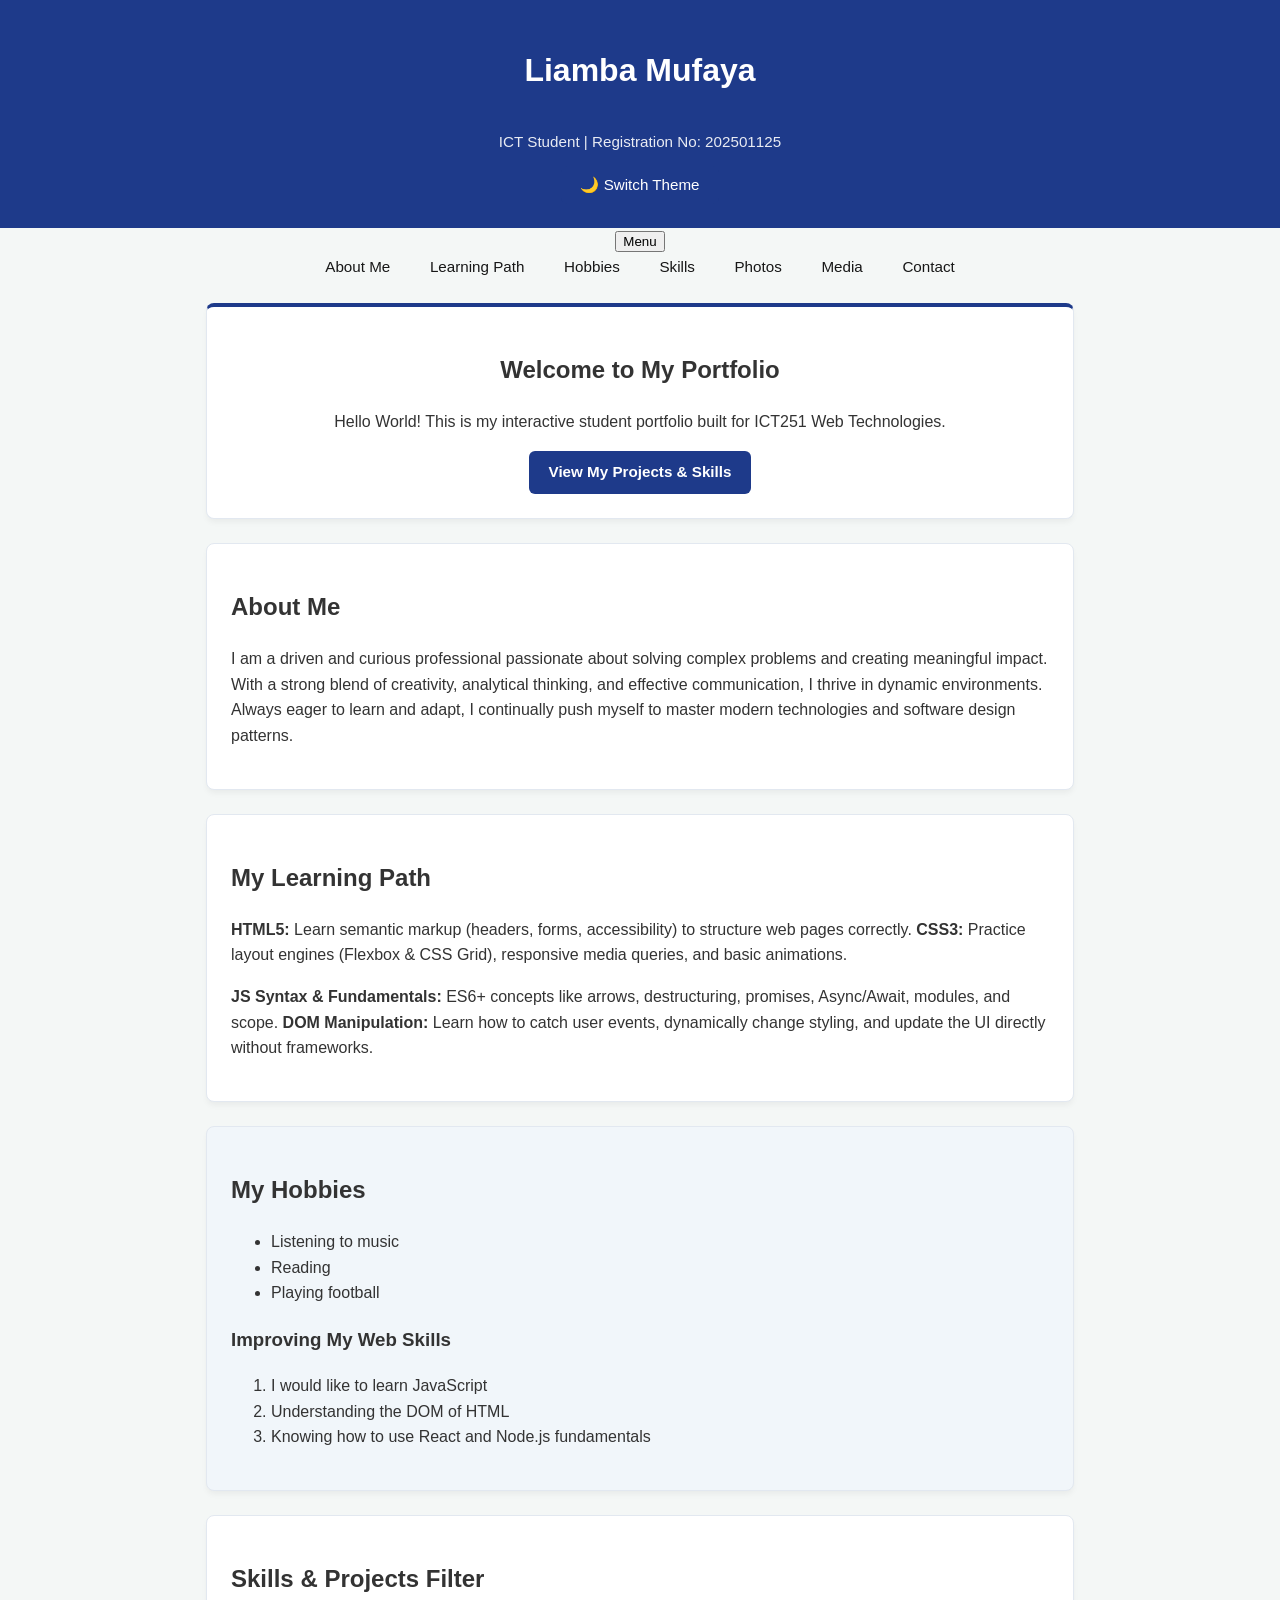
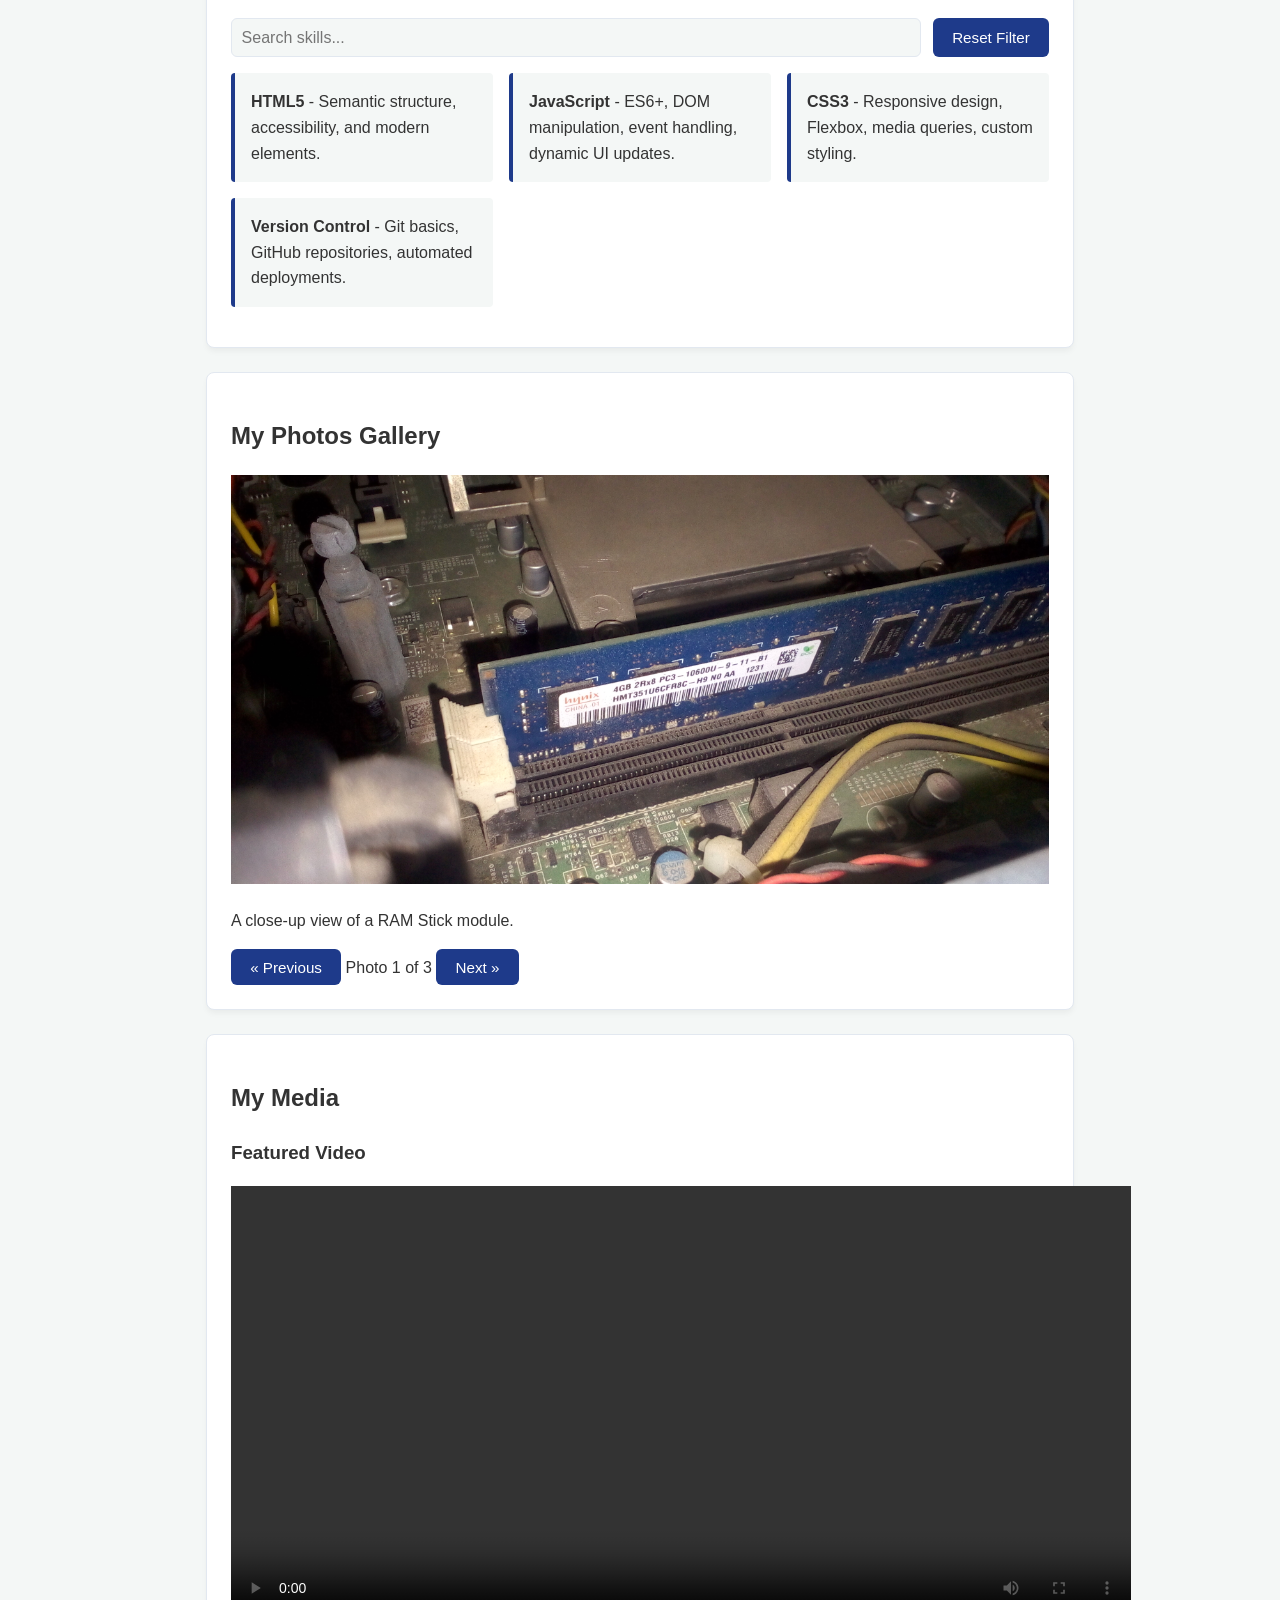
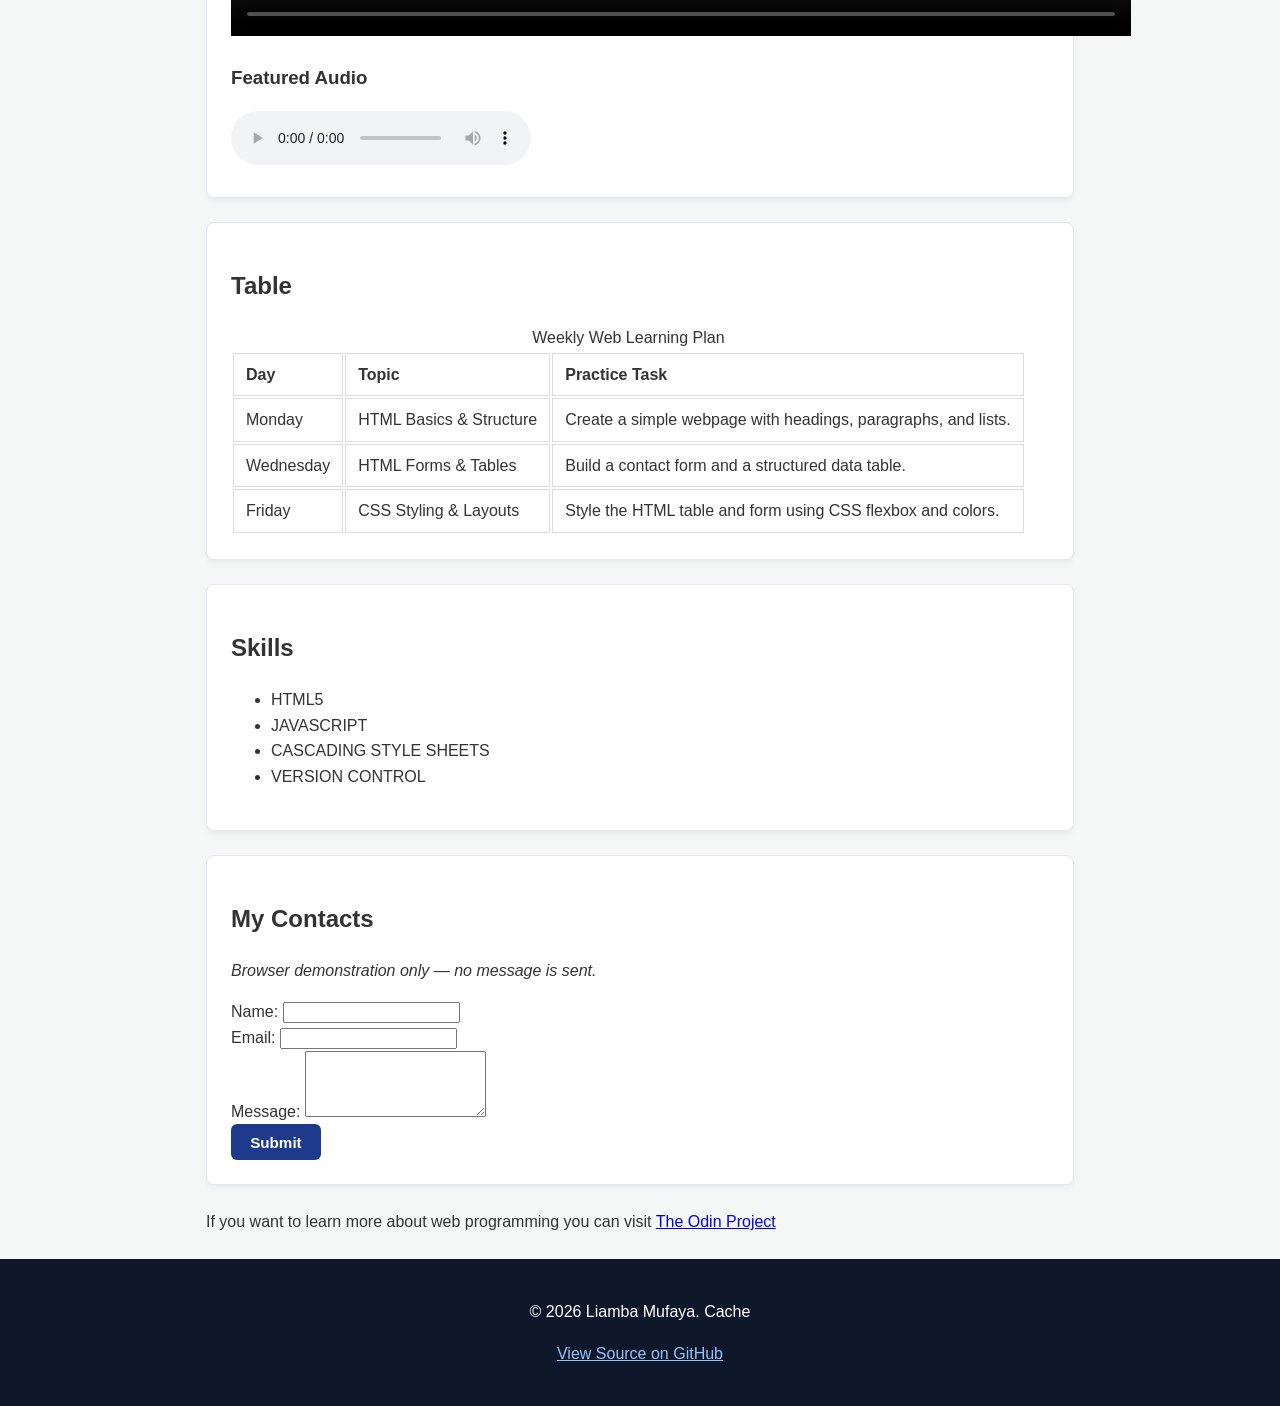
==== commit 4da4c06a: "Remove duplicate contact form" ====
--- a/index.html
+++ b/index.html
@@ -159,26 +159,17 @@
         </tbody>
     </table>
     </section>
-    <section class="content-section">
+    <section class="content-section">  
         <h2>Skills</h2>
         <ul>
             <li>HTML5</li>
             <li>JAVASCRIPT</li>
-            <ol>CASCADING STYLE SHEETS</li>
+            <li>CASCADING STYLE SHEETS</li>
             <li>VERSION CONTROL</li>
         </ul>
 
     </section>
 
-    <section id="contacts" class="content-section">
-        <h2>My contacts</h2>
-        <form action="">
-            <label for="name">Name</label><br>
-            <input id = "name" type = "text" name = "name" required><br>
-            <label for="email">Email</label> <br>
-            <input type="email" name="email" id="email" required><br>
-            <button type="submit">Submit</button>
-        </form>
    <!-- Contact Form Section -->
         <section id="contacts" class="content-section">
             <h2>My Contacts</h2>
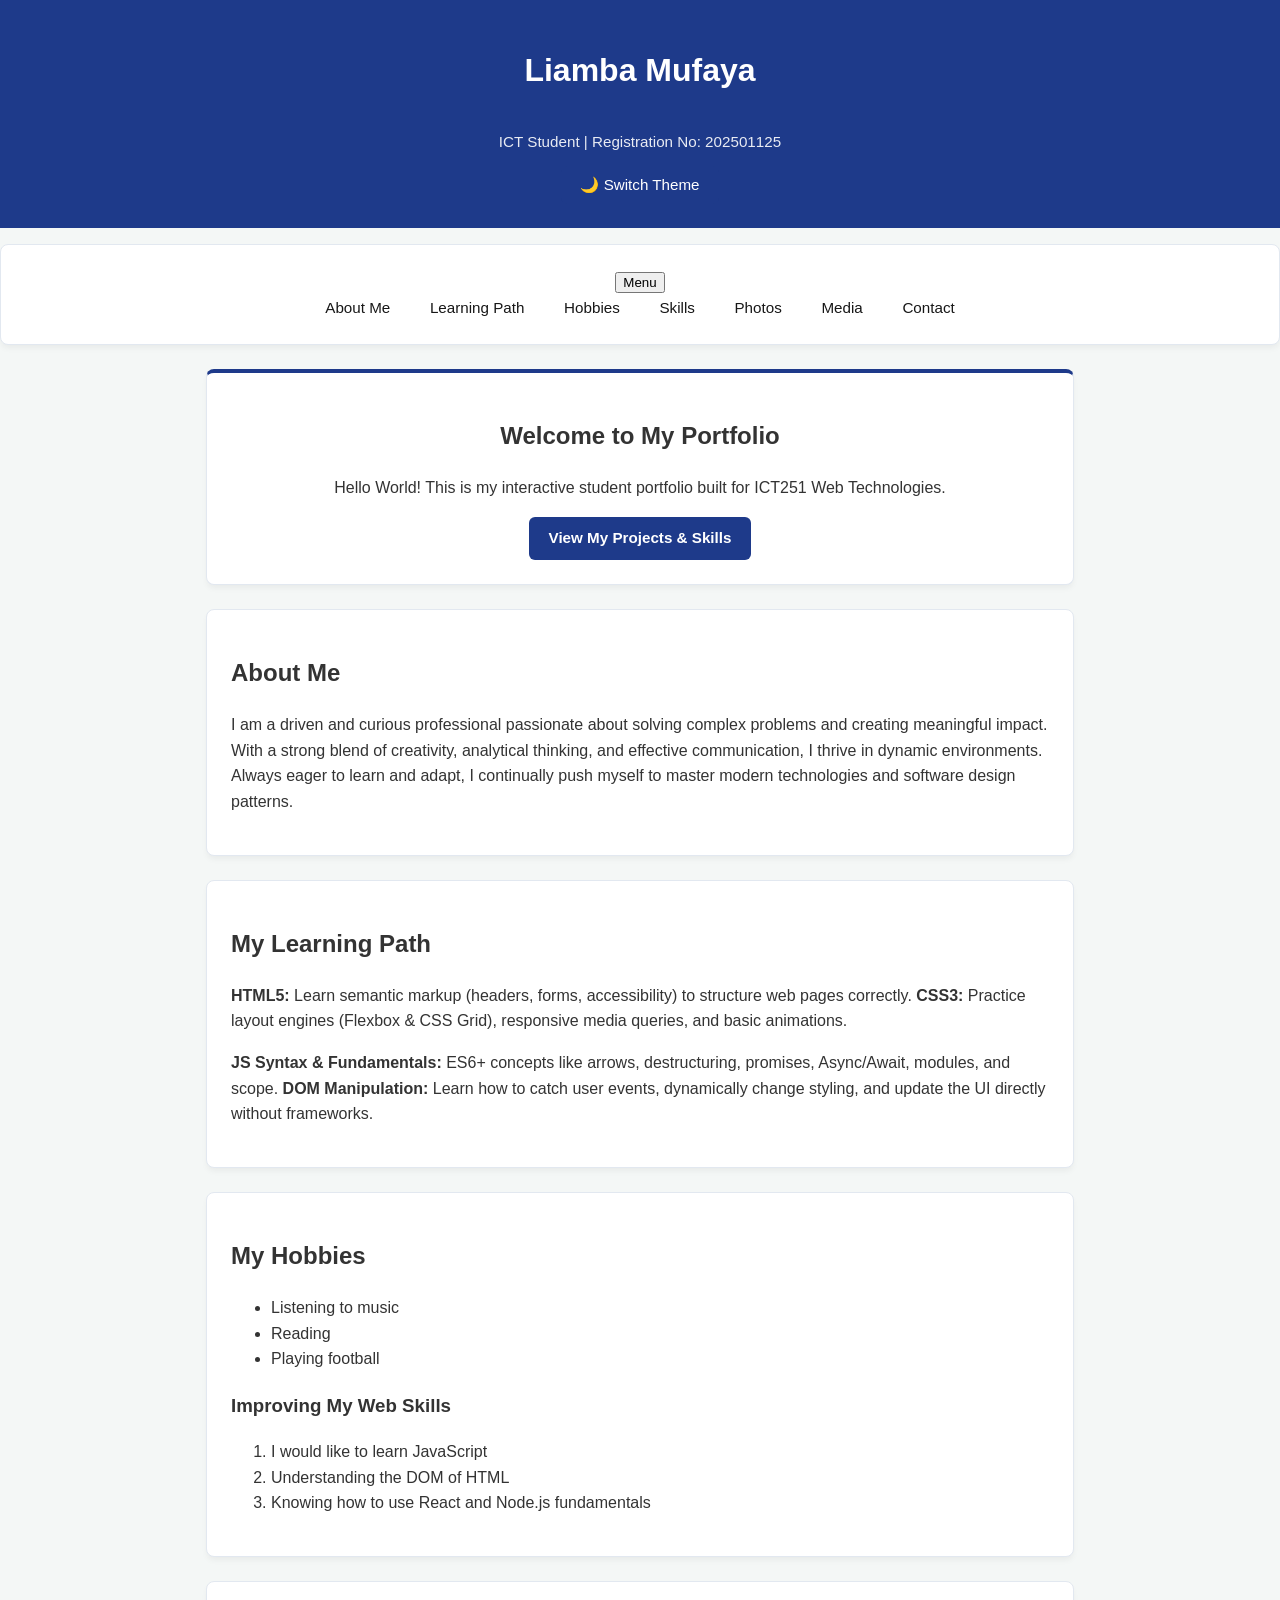
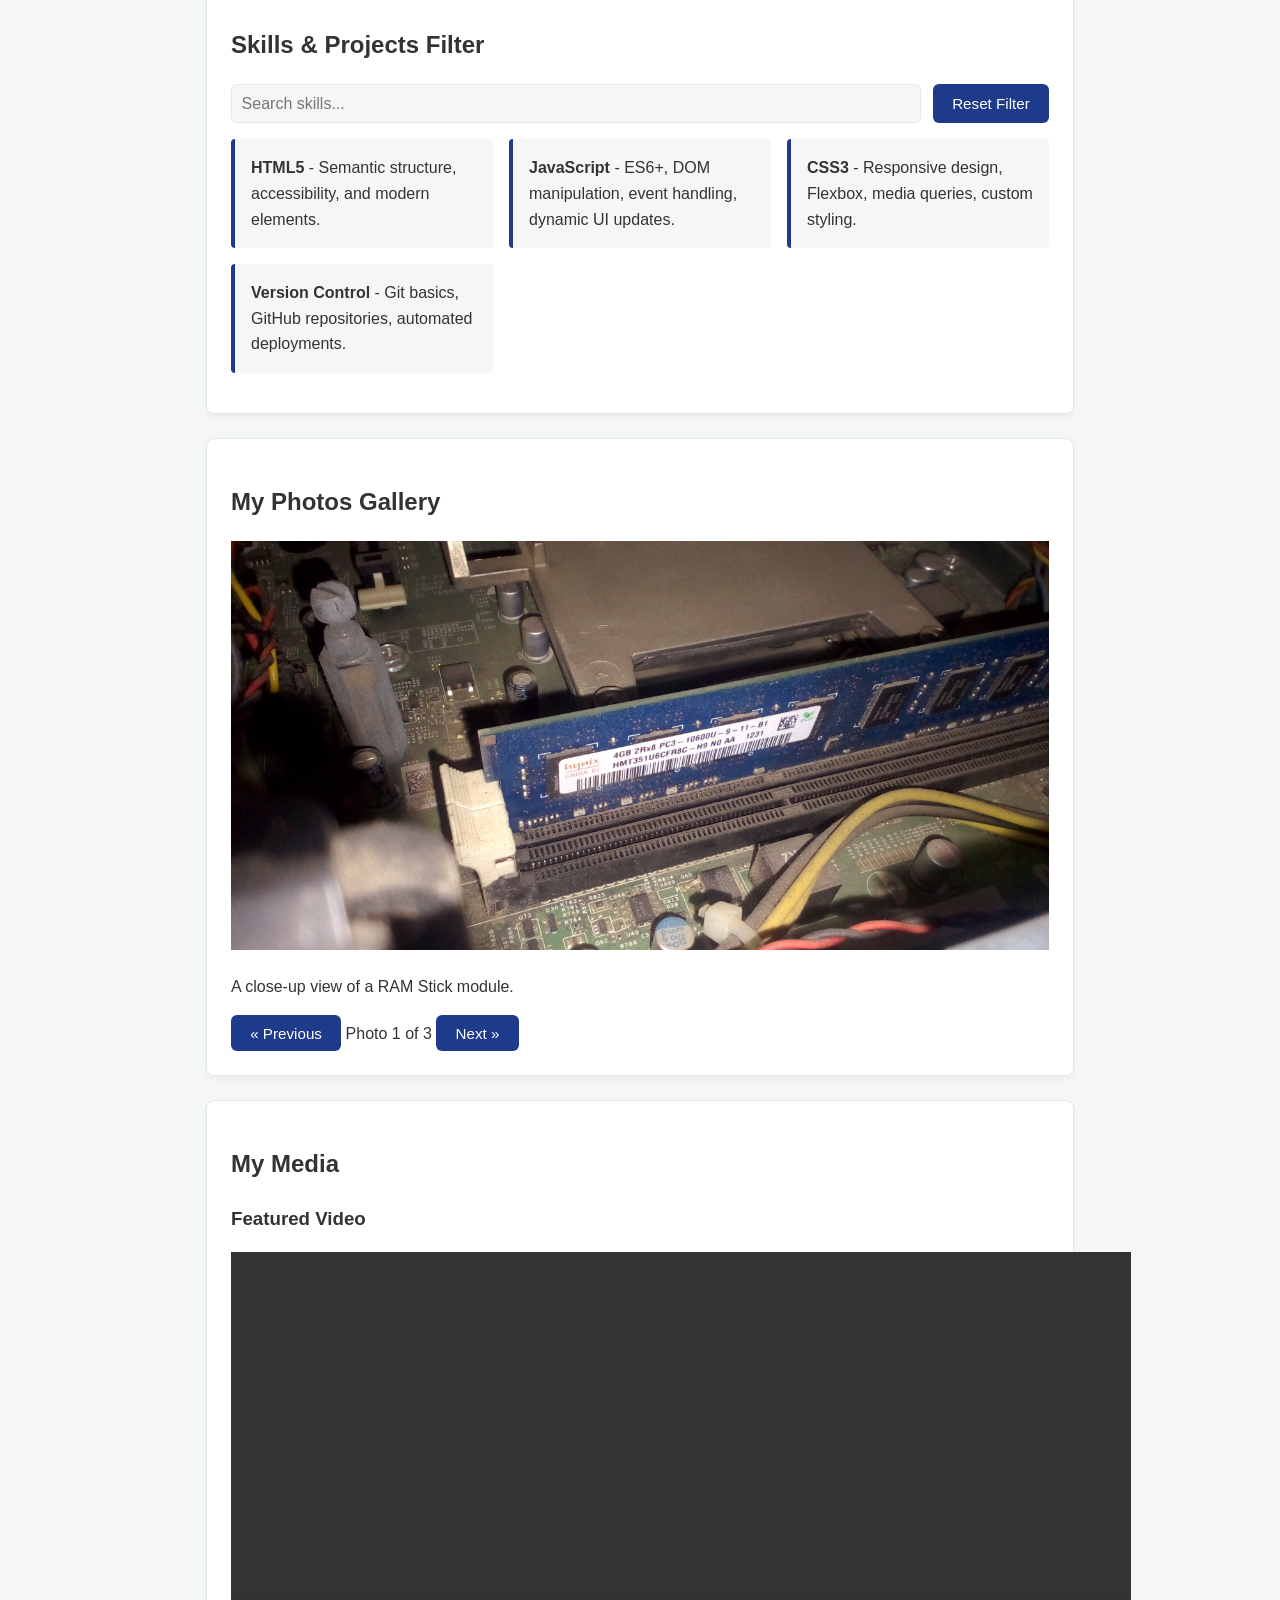
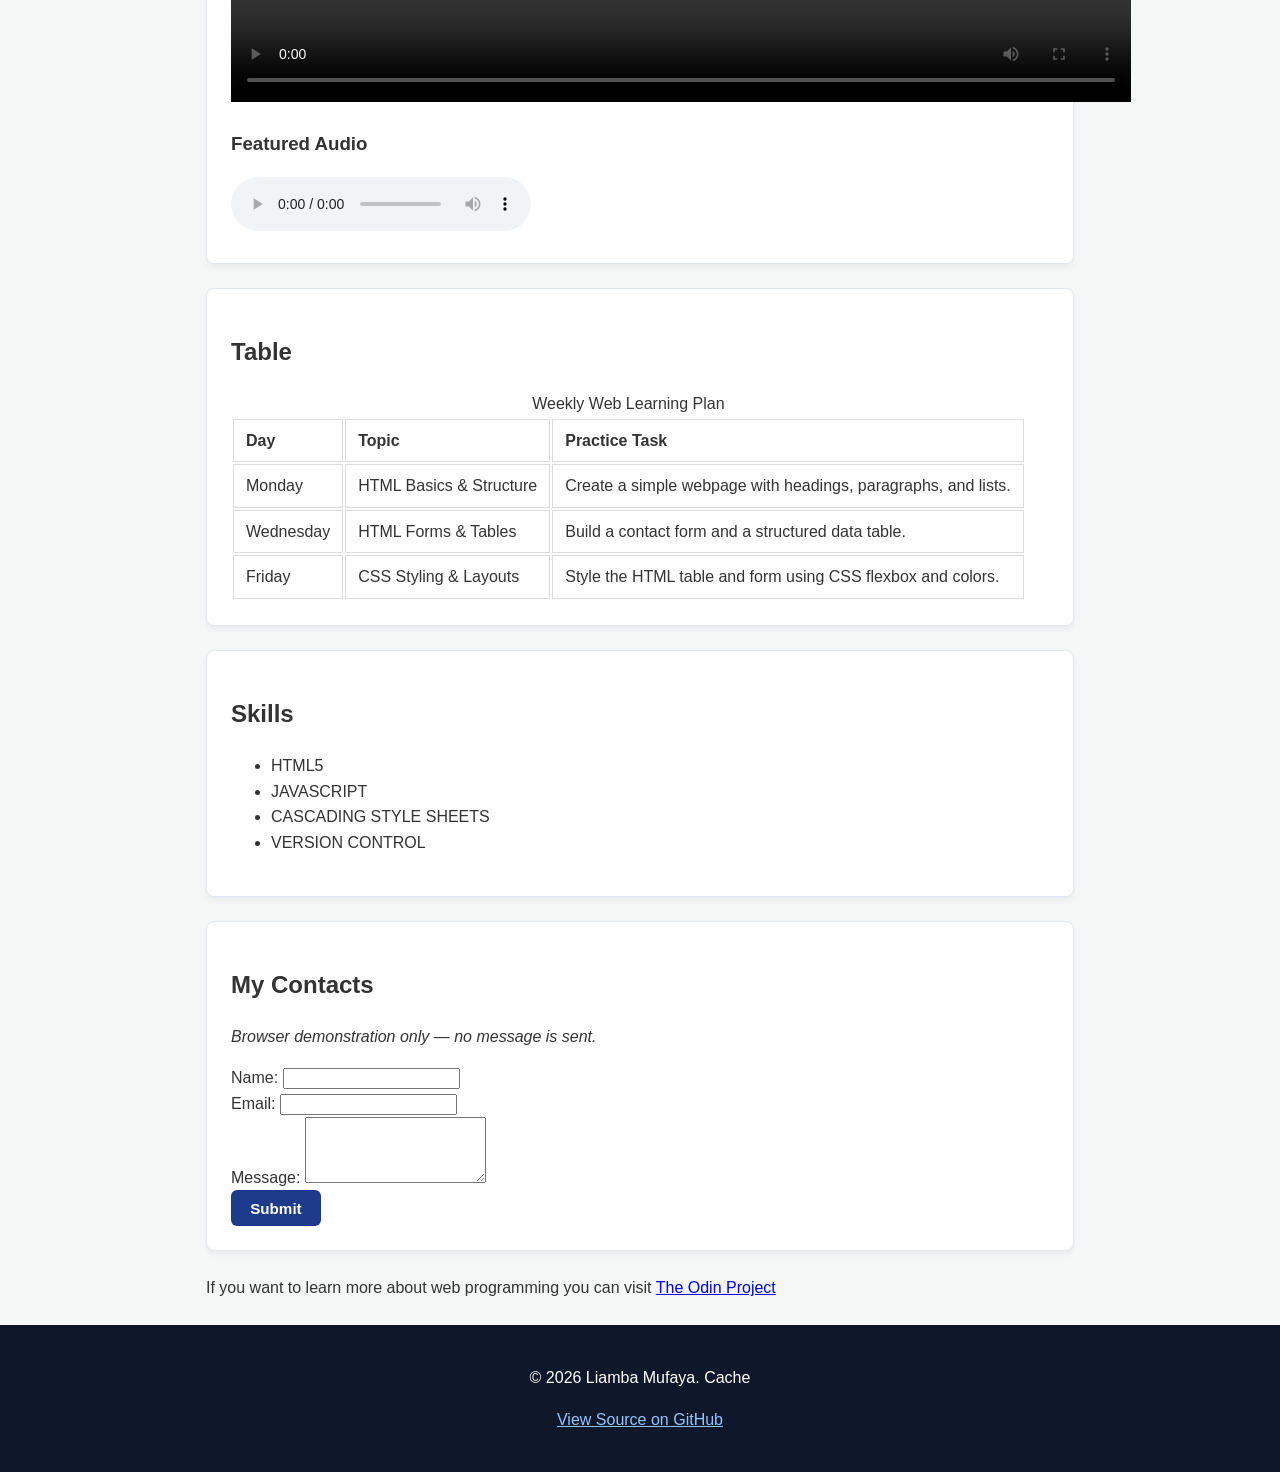
==== commit 1af8f4fe: "Fix Theme anomalies" ====
--- a/index.html
+++ b/index.html
@@ -16,7 +16,7 @@
         </div>
     </header>
     
-   <nav>
+   <nav class="content-section">
     <button id="mobile-menu-toggle" class="menu-toggle" aria-label="Toggle navigation">
          Menu
     </button>
@@ -63,7 +63,7 @@
             </p>
         </section>
    <!-- Hobbies Section -->
-        <section id="hobbies" class="content-section">
+        <section class="content-section">
             <h2>My Hobbies</h2>
             <ul>
                 <li>Listening to music</li>
--- a/css/style.css
+++ b/css/style.css
@@ -36,8 +36,8 @@
 .content-section {
      padding: 1rem; margin: 1rem 0; border: 1px solid #456; 
 }
-#hobbies {
-     background-color: #f1f6fa; }
+/* #hobbies {
+     background-color: #f1f6fa; } */
 img {
      max-width: 100%; height: auto; }
 th, td {
